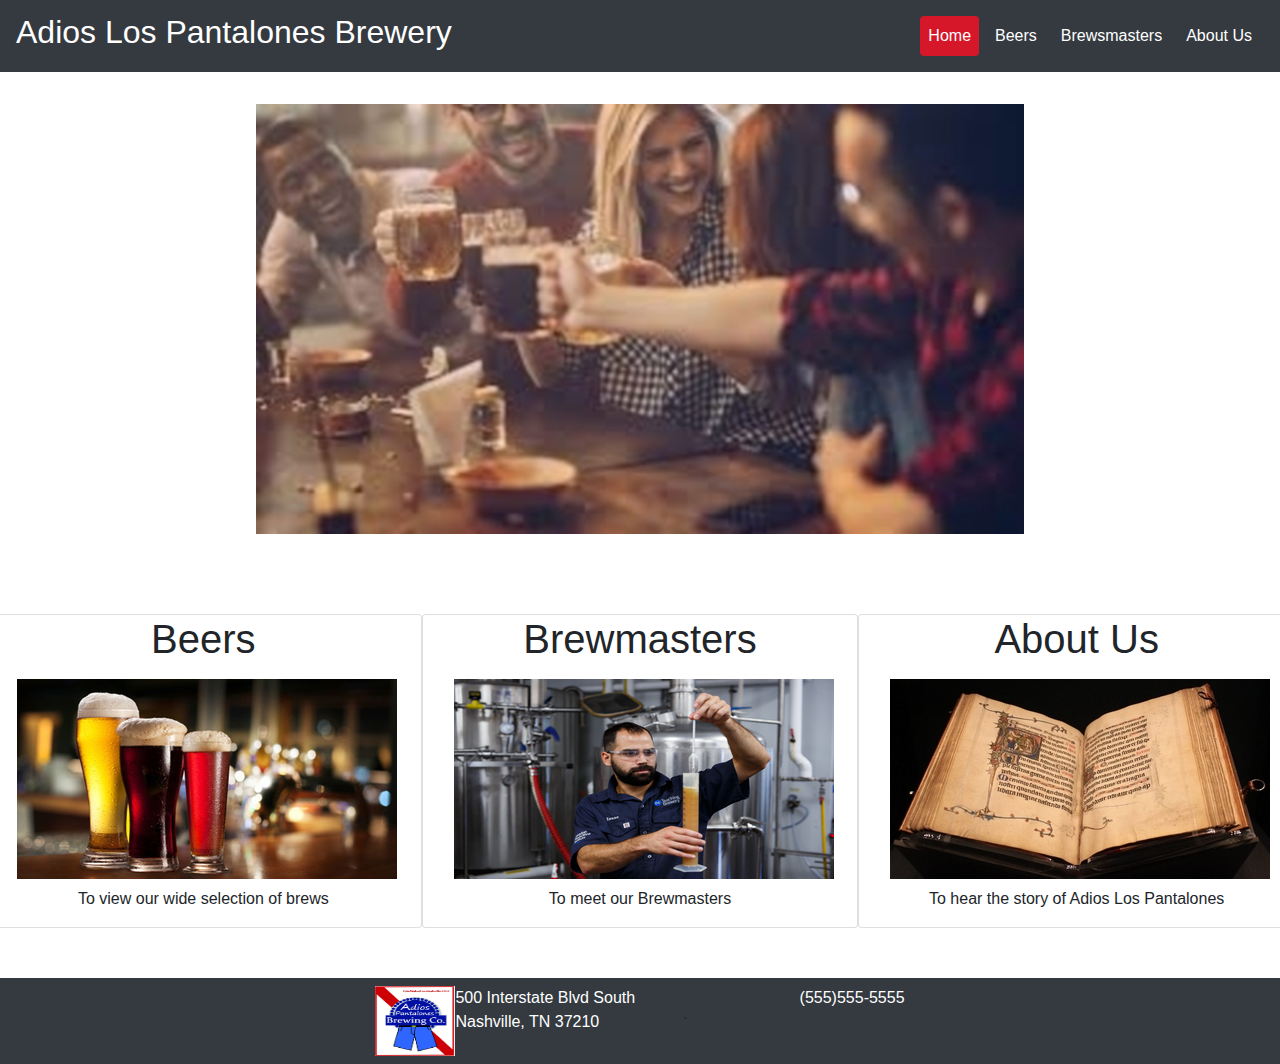
==== index.html @ c85b83e2 "merge conflicts" ====
<!DOCTYPE html>
<html lang="en">

<head>
    <meta charset="UTF-8">
    <meta name="viewport" content="width=device-width, initial-scale=1.0">
    <meta http-equiv="X-UA-Compatible" content="ie=edge">
    <title>Adios Los Pantalones Brewery </title>   
    <link href="https://fonts.googleapis.com/css?family=Anton" rel="stylesheet">
    <link rel="stylesheet" href="https://use.fontawesome.com/releases/v5.7.2/css/all.css" integrity="sha384-fnmOCqbTlWIlj8LyTjo7mOUStjsKC4pOpQbqyi7RrhN7udi9RwhKkMHpvLbHG9Sr" crossorigin="anonymous">
    <link rel="stylesheet" href="https://stackpath.bootstrapcdn.com/bootstrap/4.3.1/css/bootstrap.min.css" integrity="sha384-ggOyR0iXCbMQv3Xipma34MD+dH/1fQ784/j6cY/iJTQUOhcWr7x9JvoRxT2MZw1T" crossorigin="anonymous">
    <link rel="stylesheet" href="./main.css">
</head>
<body>
    <container>
      <nav class="navbar sticky-top navbar-expand-lg navbar-dark bg-dark">
        <a class="navbar-brand" href="./index.html"><h2>Adios Los Pantalones Brewery</h2></a>
        <button class="navbar-toggler" type="button" data-toggle="collapse" data-target="#navbarNav" aria-controls="navbarNav" aria-expanded="false" aria-label="Toggle navigation">
          
          <span class="navbar-toggler-icon"></span>
        </button>
        <div class="collapse navbar-collapse" id="navbarNav">
          <ul class="navbar-nav">
            <li class="nav-item active">
              <a class="nav-link" href="./index.html">Home <span class="sr-only">(current)</span></a>
            </li>
            <li class="nav-item">
                <a class="nav-link" href="./brews.html">Beers</a>
            </li>
            <li class="nav-item">
              <a class="nav-link" href="./brewmasters.html">Brewsmasters</a>
            </li>
            <li class="nav-item">
              <a class="nav-link" href="./about.html">About Us</a>
            </li>
          </ul>
        </div>
      </nav>



        <div id="main">

          

          <div id="appCarousel" class="carousel slide" data-ride="carousel">
            <div class="carousel-inner">
              <div class="carousel-item active">
                <img class="d-block w-100" src="./assets/beergroup1.jpg" alt="First slide">
              </div>
              <div class="carousel-item">
                <img class="d-block w-100" src="./assets/beergroup2.jpg" alt="Second slide">
              </div>
              <div class="carousel-item">
                <img class="d-block w-100" src="./assets/beergroup3.jpg" alt="Third slide">
              </div>
              
            </div>
          </div>
        </div>
    </div> 

    <div id="sitesDiv" class="row justify-content-center"></div>

    <nav class="navbar footerNavbar sticky-bottom navbar-expand-lg navbar-dark bg-dark">
        
        <footer class="page-footer">
        <img src="./assets/apb-resize.jpg" alt="" id="brand-image">

          <!-- TODO: Fill in contact info here: Include things like email, LinkedIn, Twitter and GitHub links. -->
          
          <p class="address">500 Interstate Blvd South<br>Nashville, TN 37210</p>
              
              <div class="email"><a href="mailto:wayne.chipchase@gmail.com"><i class="fas fa-2x fa-envelope"></a></i>.<br></div>
              <div class="twitter"><a href="https://www.linkedin.com/in/wayne-chipchase-a4046616a/"><i class="fab fa-2x fa-twitter"></i></a></div>
              <div class="instagram"><a href="https://instagram.com"><i class="fab fa-2x fa-instagram"></i></a></div>
              <div class="facebook"><a href="https://www.facebook.com/wayne.chipchase"><i class="fab fa-2x fa-facebook"></i></a></div>
          <p class="phone">(555)555-5555</p>    
            </footer>
        </nav>
        

    </container>
    <script src="https://code.jquery.com/jquery-3.3.1.slim.min.js" integrity="sha384-q8i/X+965DzO0rT7abK41JStQIAqVgRVzpbzo5smXKp4YfRvH+8abtTE1Pi6jizo" crossorigin="anonymous"></script>
    <script src="https://cdnjs.cloudflare.com/ajax/libs/popper.js/1.14.7/umd/popper.min.js" integrity="sha384-UO2eT0CpHqdSJQ6hJty5KVphtPhzWj9WO1clHTMGa3JDZwrnQq4sF86dIHNDz0W1" crossorigin="anonymous"></script>
    <script src="https://stackpath.bootstrapcdn.com/bootstrap/4.3.1/js/bootstrap.min.js" integrity="sha384-JjSmVgyd0p3pXB1rRibZUAYoIIy6OrQ6VrjIEaFf/nJGzIxFDsf4x0xIM+B07jRM" crossorigin="anonymous"></script>
    <script src="./main.js"></script>
</body>

</html>
---- main.css ----
body {
    background-image: url("https://img.freepik.com/free-photo/white-canvas-texture-background-close-up_64749-1526.jpg?size=626&ext=jpg");
}

#brand-image {
    height: 70px;
    width: 80px; 
}

.navbar-nav {
    justify-content: flex-end;
}

.navbar-collapse {
    justify-content: flex-end;
}


/*////////////////////////////////*/
/*////////////HOMEPAGE////////////*/
/*////////////////////////////////*/

#sitesDiv {
    /* display: flex; */
    justify-content: center;
    /* margin-left: 10rem; */
}

#title-header, .title-center {
    color: white;
}

#main {
    display: flex;
    justify-content: center;
    text-align: center;
    padding-bottom: 5em;
    background-image: url(https://cdn2.vectorstock.com/i/1000x1000/03/11/red-background-red-metallic-texture-trendy-vector-19510311.jpg);
    margin-top: 2rem;
}

.carousel {
    width: 60%;
    height: 15%;
}

.site {
    text-align: center;
    
}

.footerNavbar {
    display: flex;
    justify-content: center;
    align-content: flex-start;
}

.page-footer {
    display: flex;
    justify-content: center;
    align-content: center;
}

#brand-image {
    display:block;
    margin: auto;
}

.email {
    padding: 1rem;
}

.twitter {
    padding: 1rem;
}

.instagram {
    padding: 1rem;
}

.facebook {
    padding: 1rem;

} 

.address {
    align-self: flex-start;
    padding-right: 2em;
    color: white;
}

.phone {
    align-self: flex-start;
    color: white!important;
}


html {
    margin: 0;
}

/*///////////////////////////////////////////////////////////*/
/*////////////////////////ABOUT CSS//////////////////////////*/
/*///////////////////////////////////////////////////////////*/

.mr-3 {
    width: 64px;
    height: 64px;
}

#nun-img {
    float:left;
}

#donkey-img {
    float:right;
}

.about-img {
    width: 30%;
    margin-right: 10px;
    margin-left: 10px;
    margin-bottom: 5px;
    border: solid black 1px;
    padding: 2px;
}

#form1 {
    padding: 10px;
    border: 1px solid #000;
    margin-bottom: 10px;
    margin-right: 10px;
    margin-left: 10px;
    margin-top: 2em;
    display: flex;
    flex-direction: column;
    align-items: center;
}
   
.media {
    border: 1px solid grey;
    width: 80%;
    margin: auto;
    background-color: white;
}
.form input[type="text"],.form textarea, .form input[type="date"]{
    border:1px solid #000;
    padding:2px;
    width:300px;
}


/*///////////////////////////////////////////////////////////*/
/*////////////////////////BREWS CSS//////////////////////////*/
/*///////////////////////////////////////////////////////////*/

#brewPageWrapper {
    text-align: center;
    font-family: 'Anton', sans-serif;
}

#brewPageTitle {
    margin-bottom: 1em;
    font-size: 6em;
}

#filterFormRevealBtn {
    margin: auto;
    width: 10em;
}

#filterBtn, #unfilteredBtn {
    margin-bottom: 1em;
    margin-top: 1em;
}

#filterForm {
    background-image: url("https://img.freepik.com/free-photo/white-canvas-texture-background-close-up_64749-1526.jpg?size=626&ext=jpg");
    margin-top: 1em;
    border-top: 3px solid black;
    border-bottom: 3px solid black;
    display: none;
    padding-top: 1em;
    filter: brightness(106%);
}

.abvRadioButtons, .typeCheckboxes {
    text-align: start;
}

.abvFilterDiv, .typeFilterDiv {
    margin-top: 1em;
    margin-bottom: 1em;
}

#brewDiv {
    margin-top: 2em;
}

.beerCard {
    border: 3px solid #393939;
    background-image: url(https://cdn2.vectorstock.com/i/1000x1000/03/11/red-background-red-metallic-texture-trendy-vector-19510311.jpg);
    text-align: center;
    margin-top: 1em;
    color: black;
    box-shadow: 3px 3px 5px grey;
}

.beerImage {
    width: 100%;
}


.beerABV {
    text-align: justify;
}

#brewEmptyMessage {
    text-decoration: underline;
    color: #D61729;
    margin-top: 1em;
    margin-bottom: 3em;
    width: 80%;
}

/*////////////////////////////////////////*/
/*/////////////////BREWMASTERS////////////*/
/*////////////////////////////////////////*/

.card-img-top {
    width: 100%;
    height: 35vw;
    object-fit: cover;
}

.card-footer {
    padding: 0;
    margin: 0;
}

.card {
    margin-bottom: 50px;
}


/*///////////////////////////////////////*/
/*/////////// MEDIA QUERIES /////////////*/
/*///////////////////////////////////////*/

/* medium break on bootstrap */
@media (min-width: 576px) {
    /* Homepage */

    /* Brews */
    #filterForm {
        border: 3px solid black;
        width: 50%;
        margin: auto;
        box-shadow: 6px 6px 10px grey;
    }
    #brewPageTitle {
        margin-bottom: .5em;
    }

    /* BrewMasters */

    /* About */
}
/* large break on bootstrap */
@media (min-width: 768px){
    /* Homepage */

    /* Brews */

    /* BrewMasters */

    /* About */
}

.address {
    align-self: flex-start;
    padding-right: 2em;
    color: white;
}

.phone {
    align-self: flex-start;
    color: white!important;
}



/* NAVBAR CUSTOM COLOR */
.navbar {
    background-color: #646464;
  }
  .navbar .navbar-brand {
    color: #ffffff;
  }
  .navbar .navbar-brand:hover,
  .navbar .navbar-brand:focus {
    color: #ffffff;
  }
  .navbar .navbar-text {
    color: #ffffff;
  }
  .navbar .navbar-text a {
    color: #ffffff;
  }
  .navbar .navbar-text a:hover,
  .navbar .navbar-text a:focus {
    color: #ffffff; 
  }
  .navbar .navbar-nav .nav-link {
    color: #ffffff;
    border-radius: .25rem;
    margin: 0 0.25em;
  }
  .navbar .navbar-nav .nav-link:not(.disabled):hover,
  .navbar .navbar-nav .nav-link:not(.disabled):focus {
    color: #ffffff;
  }
  .navbar .navbar-nav .dropdown-menu {
    background-color: #646464;
    border-color: #d61729;
  }
  .navbar .navbar-nav .dropdown-menu .dropdown-item {
    color: #ffffff;
  }
  .navbar .navbar-nav .dropdown-menu .dropdown-item:hover,
  .navbar .navbar-nav .dropdown-menu .dropdown-item:focus,
  .navbar .navbar-nav .dropdown-menu .dropdown-item.active {
    color: #ffffff;
    background-color: #d61729;
  }
  .navbar .navbar-nav .dropdown-menu .dropdown-divider {
    border-top-color: #d61729;
  }
  .navbar .navbar-nav .nav-item.active .nav-link,
  .navbar .navbar-nav .nav-item.active .nav-link:hover,
  .navbar .navbar-nav .nav-item.active .nav-link:focus,
  .navbar .navbar-nav .nav-item.show .nav-link,
  .navbar .navbar-nav .nav-item.show .nav-link:hover,
  .navbar .navbar-nav .nav-item.show .nav-link:focus {
    color: #ffffff;
    background-color: #d61729;
  }
  .navbar .navbar-toggle {
    border-color: #d61729;
  }
  .navbar .navbar-toggle:hover,
  .navbar .navbar-toggle:focus {
    background-color: #d61729;
  }
  .navbar .navbar-toggle .navbar-toggler-icon {
    color: #ffffff;
  }
  .navbar .navbar-collapse,
  .navbar .navbar-form {
    border-color: #ffffff;
  }
  .navbar .navbar-link {
    color: #ffffff;
  }
  .navbar .navbar-link:hover {
    color: #ffffff;
  }
  
  @media (max-width: 575px) {
    .navbar-expand-sm .navbar-nav .show .dropdown-menu .dropdown-item {
      color: #ffffff;
    }
    .navbar-expand-sm .navbar-nav .show .dropdown-menu .dropdown-item:hover,
    .navbar-expand-sm .navbar-nav .show .dropdown-menu .dropdown-item:focus {
      color: #ffffff;
    }
    .navbar-expand-sm .navbar-nav .show .dropdown-menu .dropdown-item.active {
      color: #ffffff;
      background-color: #d61729;
    }
  }
  
  @media (max-width: 767px) {
    .navbar-expand-md .navbar-nav .show .dropdown-menu .dropdown-item {
      color: #ffffff;
    }
    .navbar-expand-md .navbar-nav .show .dropdown-menu .dropdown-item:hover,
    .navbar-expand-md .navbar-nav .show .dropdown-menu .dropdown-item:focus {
      color: #ffffff;
    }
    .navbar-expand-md .navbar-nav .show .dropdown-menu .dropdown-item.active {
      color: #ffffff;
      background-color: #d61729;
    }
  }
  
  @media (max-width: 991px) {
    .navbar-expand-lg .navbar-nav .show .dropdown-menu .dropdown-item {
      color: #ffffff;
    }
    .navbar-expand-lg .navbar-nav .show .dropdown-menu .dropdown-item:hover,
    .navbar-expand-lg .navbar-nav .show .dropdown-menu .dropdown-item:focus {
      color: #ffffff;
    }
    .navbar-expand-lg .navbar-nav .show .dropdown-menu .dropdown-item.active {
      color: #ffffff;
      background-color: #d61729;
    }
  }
  
  @media (max-width: 1199px) {
    .navbar-expand-xl .navbar-nav .show .dropdown-menu .dropdown-item {
      color: #ffffff;
    }
    .navbar-expand-xl .navbar-nav .show .dropdown-menu .dropdown-item:hover,
    .navbar-expand-xl .navbar-nav .show .dropdown-menu .dropdown-item:focus {
      color: #ffffff;
    }
    .navbar-expand-xl .navbar-nav .show .dropdown-menu .dropdown-item.active {
      color: #ffffff;
      background-color: #d61729;
    }
  }
  
  .navbar-expand .navbar-nav .show .dropdown-menu .dropdown-item {
    color: #ffffff;
  }
  .navbar-expand .navbar-nav .show .dropdown-menu .dropdown-item:hover,
  .navbar-expand .navbar-nav .show .dropdown-menu .dropdown-item:focus {
    color: #ffffff;
  }
  .navbar-expand .navbar-nav .show .dropdown-menu .dropdown-item.active {
    color: #ffffff;
    background-color: #d61729;
  }
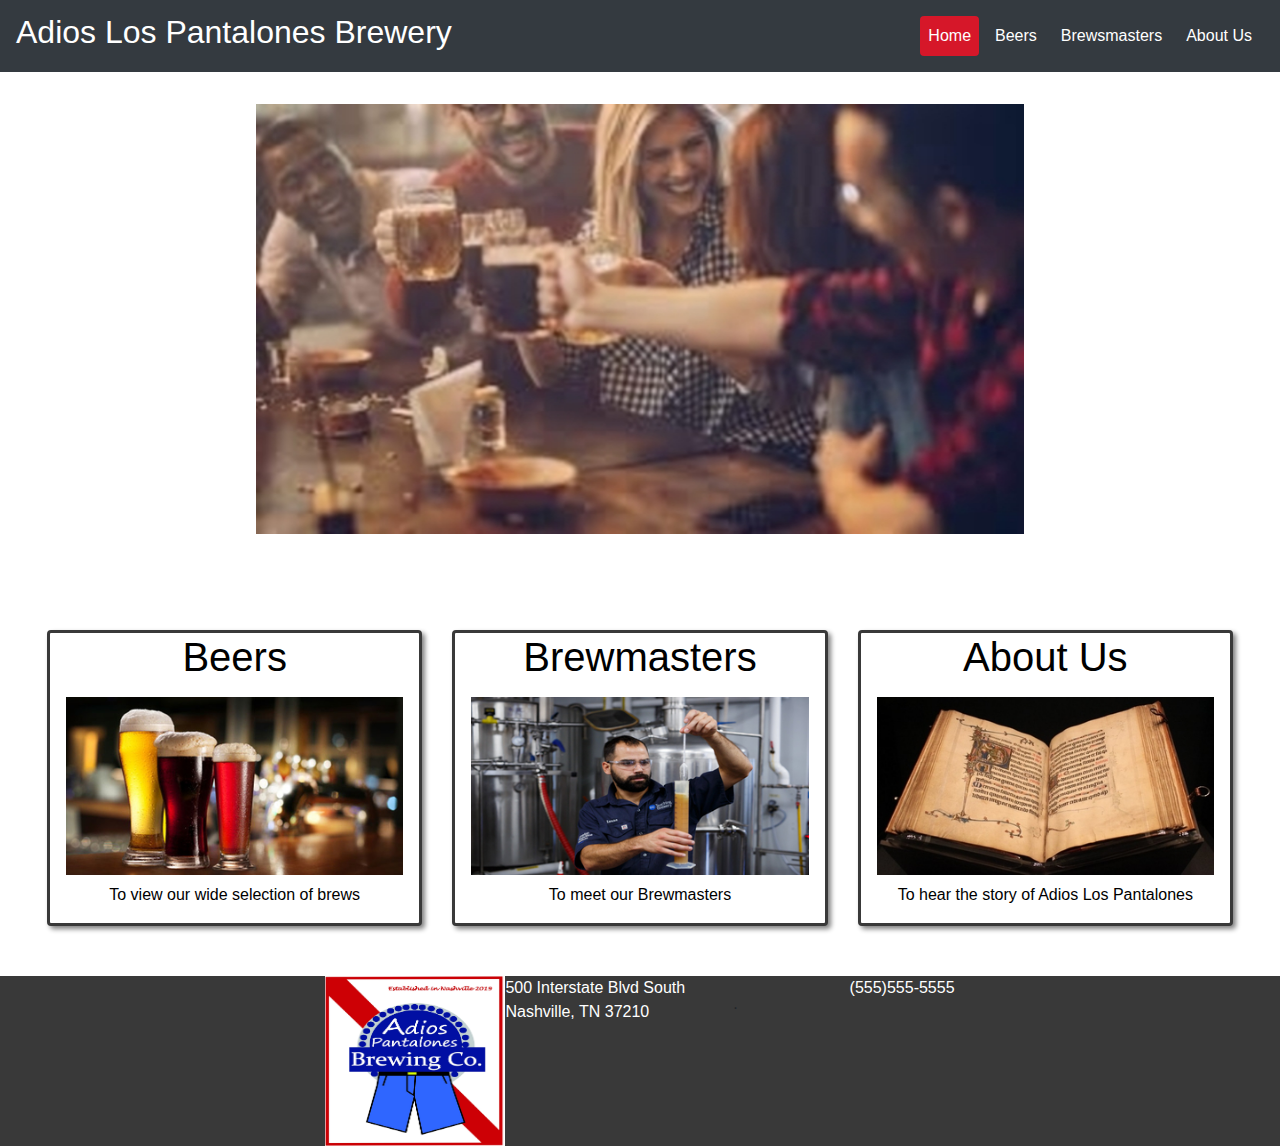
==== commit 2f3c5157: "last commit for realz" ====
--- a/index.html
+++ b/index.html
@@ -62,10 +62,10 @@
 
     <div id="sitesDiv" class="row justify-content-center"></div>
 
-    <nav class="navbar footerNavbar sticky-bottom navbar-expand-lg navbar-dark bg-dark">
+    
         
         <footer class="page-footer">
-        <img src="./assets/apb-resize.jpg" alt="" id="brand-image">
+        <span><img src="./assets/apb-resize.jpg" alt="" id="brand-image"></span>
 
           <!-- TODO: Fill in contact info here: Include things like email, LinkedIn, Twitter and GitHub links. -->
           
@@ -77,7 +77,6 @@
               <div class="facebook"><a href="https://www.facebook.com/wayne.chipchase"><i class="fab fa-2x fa-facebook"></i></a></div>
           <p class="phone">(555)555-5555</p>    
             </footer>
-        </nav>
         
 
     </container>
--- a/main.css
+++ b/main.css
@@ -3,8 +3,8 @@
 }
 
 #brand-image {
-    height: 70px;
-    width: 80px; 
+    height: 170px;
+    width: 180px; 
 }
 
 .navbar-nav {
@@ -19,16 +19,6 @@
 /*////////////////////////////////*/
 /*////////////HOMEPAGE////////////*/
 /*////////////////////////////////*/
-
-#sitesDiv {
-    /* display: flex; */
-    justify-content: center;
-    /* margin-left: 10rem; */
-}
-
-#title-header, .title-center {
-    color: white;
-}
 
 #main {
     display: flex;
@@ -44,8 +34,17 @@
     height: 15%;
 }
 
+#sitesDiv {
+    width: 95%;
+    margin: auto;
+}
 .site {
+    border: 3px solid #393939;
+    background-image: url(http://www.vanboxmeerconstruction.com/wp-content/uploads/2013/06/Seamless-wall-white-paint-plaster-stucco-texture-02-copy.jpg);
     text-align: center;
+    margin-top: 1em;
+    color: black;
+    box-shadow: 3px 3px 5px grey;
     
 }
 
@@ -59,8 +58,15 @@
     display: flex;
     justify-content: center;
     align-content: center;
-}
-
+    background-color: #393939
+}
+
+.pageImage {
+    display: block;
+    margin:auto;
+    width:100%;
+    
+}
 #brand-image {
     display:block;
     margin: auto;
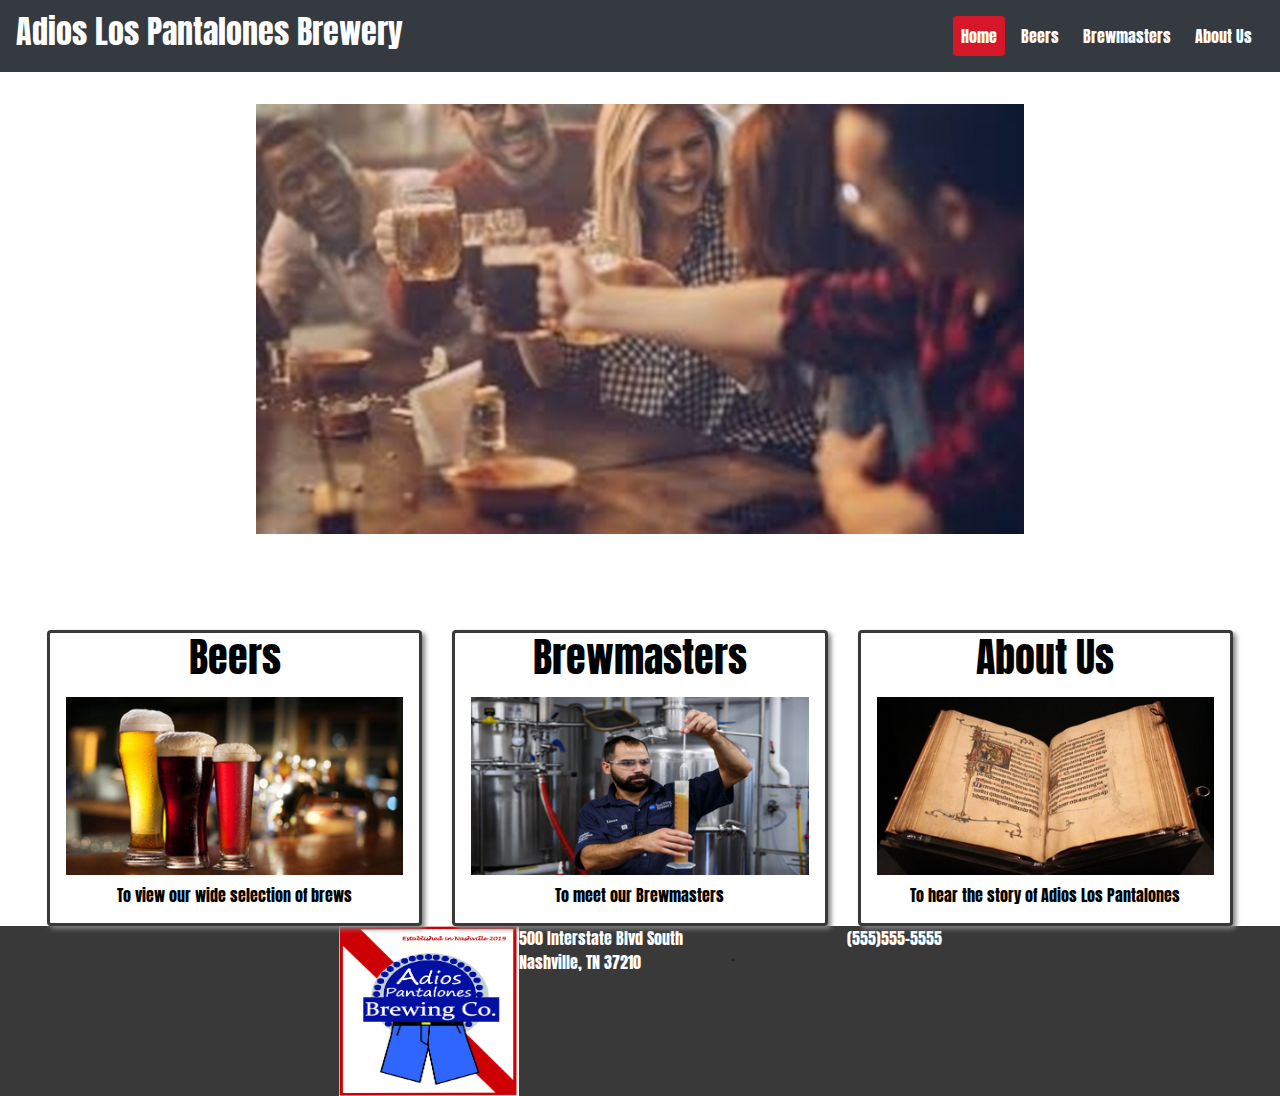
==== commit 5bd8e564: "styled nav and items globally" ====
--- a/index.html
+++ b/index.html
@@ -12,78 +12,71 @@
     <link rel="stylesheet" href="./main.css">
 </head>
 <body>
-    <container>
-      <nav class="navbar sticky-top navbar-expand-lg navbar-dark bg-dark">
-        <a class="navbar-brand" href="./index.html"><h2>Adios Los Pantalones Brewery</h2></a>
-        <button class="navbar-toggler" type="button" data-toggle="collapse" data-target="#navbarNav" aria-controls="navbarNav" aria-expanded="false" aria-label="Toggle navigation">
-          
-          <span class="navbar-toggler-icon"></span>
-        </button>
-        <div class="collapse navbar-collapse" id="navbarNav">
-          <ul class="navbar-nav">
-            <li class="nav-item active">
-              <a class="nav-link" href="./index.html">Home <span class="sr-only">(current)</span></a>
-            </li>
-            <li class="nav-item">
-                <a class="nav-link" href="./brews.html">Beers</a>
-            </li>
-            <li class="nav-item">
-              <a class="nav-link" href="./brewmasters.html">Brewsmasters</a>
-            </li>
-            <li class="nav-item">
-              <a class="nav-link" href="./about.html">About Us</a>
-            </li>
-          </ul>
+<container>
+
+  <nav class="navbar sticky-top navbar-expand-lg navbar-dark bg-dark">
+    <a class="navbar-brand" id="largeNavTitle" href="./index.html"><h2>Adios Los Pantalones Brewery</h2></a>
+    <a class="navbar-brand" id="smallNavTitle" href="./index.html"><h2>APB</h2></a>
+    <button class="navbar-toggler" type="button" data-toggle="collapse" data-target="#navbarNav" aria-controls="navbarNav" aria-expanded="false" aria-label="Toggle navigation">
+      <span class="navbar-toggler-icon"></span>
+    </button>
+    <div class="collapse navbar-collapse" id="navbarNav">
+      <ul class="navbar-nav">
+        <li class="nav-item active">
+          <a class="nav-link" href="./index.html">Home <span class="sr-only">(current)</span></a>
+        </li>
+        <li class="nav-item">
+            <a class="nav-link" href="./brews.html">Beers</a>
+        </li>
+        <li class="nav-item">
+          <a class="nav-link" href="./brewmasters.html">Brewmasters</a>
+        </li>
+        <li class="nav-item">
+          <a class="nav-link" href="./about.html">About Us</a>
+        </li>
+      </ul>
+    </div>
+  </nav>
+
+  <div id="main">
+    <div id="appCarousel" class="carousel slide" data-ride="carousel">
+      <div class="carousel-inner">
+        <div class="carousel-item active">
+          <img class="d-block w-100" src="./assets/beergroup1.jpg" alt="First slide">
         </div>
-      </nav>
+        <div class="carousel-item">
+          <img class="d-block w-100" src="./assets/beergroup2.jpg" alt="Second slide">
+        </div>
+        <div class="carousel-item">
+          <img class="d-block w-100" src="./assets/beergroup3.jpg" alt="Third slide">
+        </div>
+      </div>
+    </div>
+  </div>
+
+  <div id="sitesDiv" class="row justify-content-center"></div>
 
 
+    
+  <footer class="page-footer">
+  <span><img src="./assets/apb-resize.jpg" alt="" id="brand-image"></span>
 
-        <div id="main">
+      <!-- TODO: Fill in contact info here: Include things like email, LinkedIn, Twitter and GitHub links. -->
+      
+    <p class="address">500 Interstate Blvd South<br>Nashville, TN 37210</p>   
+      <div class="email"><a href="mailto:wayne.chipchase@gmail.com"><i class="fas fa-2x fa-envelope"></a></i>.<br></div>
+      <div class="twitter"><a href="https://www.linkedin.com/in/wayne-chipchase-a4046616a/"><i class="fab fa-2x fa-twitter"></i></a></div>
+      <div class="instagram"><a href="https://instagram.com"><i class="fab fa-2x fa-instagram"></i></a></div>
+      <div class="facebook"><a href="https://www.facebook.com/wayne.chipchase"><i class="fab fa-2x fa-facebook"></i></a></div>
+    <p class="phone">(555)555-5555</p>    
+  </footer>
+    
 
-          
-
-          <div id="appCarousel" class="carousel slide" data-ride="carousel">
-            <div class="carousel-inner">
-              <div class="carousel-item active">
-                <img class="d-block w-100" src="./assets/beergroup1.jpg" alt="First slide">
-              </div>
-              <div class="carousel-item">
-                <img class="d-block w-100" src="./assets/beergroup2.jpg" alt="Second slide">
-              </div>
-              <div class="carousel-item">
-                <img class="d-block w-100" src="./assets/beergroup3.jpg" alt="Third slide">
-              </div>
-              
-            </div>
-          </div>
-        </div>
-    </div> 
-
-    <div id="sitesDiv" class="row justify-content-center"></div>
-
-    
-        
-        <footer class="page-footer">
-        <span><img src="./assets/apb-resize.jpg" alt="" id="brand-image"></span>
-
-          <!-- TODO: Fill in contact info here: Include things like email, LinkedIn, Twitter and GitHub links. -->
-          
-          <p class="address">500 Interstate Blvd South<br>Nashville, TN 37210</p>
-              
-              <div class="email"><a href="mailto:wayne.chipchase@gmail.com"><i class="fas fa-2x fa-envelope"></a></i>.<br></div>
-              <div class="twitter"><a href="https://www.linkedin.com/in/wayne-chipchase-a4046616a/"><i class="fab fa-2x fa-twitter"></i></a></div>
-              <div class="instagram"><a href="https://instagram.com"><i class="fab fa-2x fa-instagram"></i></a></div>
-              <div class="facebook"><a href="https://www.facebook.com/wayne.chipchase"><i class="fab fa-2x fa-facebook"></i></a></div>
-          <p class="phone">(555)555-5555</p>    
-            </footer>
-        
-
-    </container>
-    <script src="https://code.jquery.com/jquery-3.3.1.slim.min.js" integrity="sha384-q8i/X+965DzO0rT7abK41JStQIAqVgRVzpbzo5smXKp4YfRvH+8abtTE1Pi6jizo" crossorigin="anonymous"></script>
-    <script src="https://cdnjs.cloudflare.com/ajax/libs/popper.js/1.14.7/umd/popper.min.js" integrity="sha384-UO2eT0CpHqdSJQ6hJty5KVphtPhzWj9WO1clHTMGa3JDZwrnQq4sF86dIHNDz0W1" crossorigin="anonymous"></script>
-    <script src="https://stackpath.bootstrapcdn.com/bootstrap/4.3.1/js/bootstrap.min.js" integrity="sha384-JjSmVgyd0p3pXB1rRibZUAYoIIy6OrQ6VrjIEaFf/nJGzIxFDsf4x0xIM+B07jRM" crossorigin="anonymous"></script>
-    <script src="./main.js"></script>
+</container>
+<script src="https://code.jquery.com/jquery-3.3.1.slim.min.js" integrity="sha384-q8i/X+965DzO0rT7abK41JStQIAqVgRVzpbzo5smXKp4YfRvH+8abtTE1Pi6jizo" crossorigin="anonymous"></script>
+<script src="https://cdnjs.cloudflare.com/ajax/libs/popper.js/1.14.7/umd/popper.min.js" integrity="sha384-UO2eT0CpHqdSJQ6hJty5KVphtPhzWj9WO1clHTMGa3JDZwrnQq4sF86dIHNDz0W1" crossorigin="anonymous"></script>
+<script src="https://stackpath.bootstrapcdn.com/bootstrap/4.3.1/js/bootstrap.min.js" integrity="sha384-JjSmVgyd0p3pXB1rRibZUAYoIIy6OrQ6VrjIEaFf/nJGzIxFDsf4x0xIM+B07jRM" crossorigin="anonymous"></script>
+<script src="./main.js"></script>
 </body>
 
 </html>--- a/main.css
+++ b/main.css
@@ -1,18 +1,35 @@
 body {
-    background-image: url("https://img.freepik.com/free-photo/white-canvas-texture-background-close-up_64749-1526.jpg?size=626&ext=jpg");
-}
-
+  background-image: url(https://img.freepik.com/free-photo/white-canvas-texture-background-close-up_64749-1526.jpg?size=626&ext=jpg);
+  font-family: 'Anton', sans-serif;
+}
+
+#pageTitle {
+  margin-bottom: 1em;
+  font-size: 6em;
+}
+
+.centerText {
+  text-align: center;
+}
 #brand-image {
-    height: 170px;
-    width: 180px; 
+  height: 170px;
+  width: 180px; 
 }
 
 .navbar-nav {
-    justify-content: flex-end;
+  justify-content: flex-end;
 }
 
 .navbar-collapse {
-    justify-content: flex-end;
+  justify-content: flex-end;
+}
+
+#largeNavTitle {
+  display:none;
+}
+
+#smallNavTitle {
+  display:block;
 }
 
 
@@ -20,89 +37,96 @@
 /*////////////HOMEPAGE////////////*/
 /*////////////////////////////////*/
 
+#sitesDiv {
+  display: flex;
+  justify-content: center;
+  margin-left: 10rem;
+}
+
 #main {
-    display: flex;
-    justify-content: center;
-    text-align: center;
-    padding-bottom: 5em;
-    background-image: url(https://cdn2.vectorstock.com/i/1000x1000/03/11/red-background-red-metallic-texture-trendy-vector-19510311.jpg);
-    margin-top: 2rem;
+  display: flex;
+  justify-content: center;
+  text-align: center;
+  padding-bottom: 5em;
+  background-image: url(https://img.freepik.com/free-photo/white-canvas-texture-background-close-up_64749-1526.jpg?size=626&ext=jpg);
+  margin-top: 2rem;
 }
 
 .carousel {
-    width: 60%;
-    height: 15%;
+  width: 60%;
+  height: 15%;
 }
 
 #sitesDiv {
-    width: 95%;
-    margin: auto;
+  width: 95%;
+  margin: auto;
 }
 .site {
-    border: 3px solid #393939;
-    background-image: url(http://www.vanboxmeerconstruction.com/wp-content/uploads/2013/06/Seamless-wall-white-paint-plaster-stucco-texture-02-copy.jpg);
-    text-align: center;
-    margin-top: 1em;
-    color: black;
-    box-shadow: 3px 3px 5px grey;
-    
+  border: 3px solid #393939;
+  background-image: url(http://www.vanboxmeerconstruction.com/wp-content/uploads/2013/06/Seamless-wall-white-paint-plaster-stucco-texture-02-copy.jpg);
+  text-align: center;
+  margin-top: 1em;
+  color: black;
+  box-shadow: 3px 3px 5px grey;
+  
 }
 
 .footerNavbar {
-    display: flex;
-    justify-content: center;
-    align-content: flex-start;
+  display: flex;
+  justify-content: center;
+  align-content: flex-start;
 }
 
 .page-footer {
-    display: flex;
-    justify-content: center;
-    align-content: center;
-    background-color: #393939
+  display: flex;
+  justify-content: center;
+  align-content: center;
+  background-color: #393939
 }
 
 .pageImage {
-    display: block;
-    margin:auto;
-    width:100%;
-    
-}
+  display: block;
+  margin:auto;
+  width:100%;
+  
+}
+
 #brand-image {
-    display:block;
-    margin: auto;
+  display:block;
+  margin: auto;
 }
 
 .email {
-    padding: 1rem;
+  padding: 1rem;
 }
 
 .twitter {
-    padding: 1rem;
+  padding: 1rem;
 }
 
 .instagram {
-    padding: 1rem;
+  padding: 1rem;
 }
 
 .facebook {
-    padding: 1rem;
+  padding: 1rem;
 
 } 
 
 .address {
-    align-self: flex-start;
-    padding-right: 2em;
-    color: white;
+  align-self: flex-start;
+  padding-right: 2em;
+  color: white;
 }
 
 .phone {
-    align-self: flex-start;
-    color: white!important;
+  align-self: flex-start;
+  color: white!important;
 }
 
 
 html {
-    margin: 0;
+  margin: 0;
 }
 
 /*///////////////////////////////////////////////////////////*/
@@ -110,190 +134,239 @@
 /*///////////////////////////////////////////////////////////*/
 
 .mr-3 {
-    width: 64px;
-    height: 64px;
+  width: 64px;
+  height: 64px;
+  margin-left: 1em;
+  border: 1px solid black;
+}
+
+.commentText {
+  padding-left: 2em;
+}
+
+.aboutContent {
+  line-height: 2em;
+}
+
+#aboutPageContent {
+  padding: 1em;
+  text-align: justify;
 }
 
 #nun-img {
-    float:left;
+  float:left;
 }
 
 #donkey-img {
-    float:right;
+  float:right;
 }
 
 .about-img {
-    width: 30%;
+  width: 100%;
+  margin: auto;
+  margin-bottom: 1em;
+  border: solid black 1px;
+  padding: 2px;
+}
+
+#form1 {
+  padding: 10px;
+  border: 1px solid #000;
+  margin-bottom: 10px;
+  margin-right: 10px;
+  margin-left: 10px;
+  margin-top: 2em;
+  display: flex;
+  flex-direction: column;
+  align-items: center;
+}
+   
+.media {
+  border: 1px solid grey;
+  min-height: 7em;
+  width: 100%;
+  margin: auto;
+  margin-top: 1em;
+  background-image: url(http://www.vanboxmeerconstruction.com/wp-content/uploads/2013/06/Seamless-wall-white-paint-plaster-stucco-texture-02-copy.jpg);
+}
+
+.form input[type="text"],.form textarea {
+  border:1px solid #000;
+  padding:2px;
+  width:300px;
+  background-image: url(http://www.vanboxmeerconstruction.com/wp-content/uploads/2013/06/Seamless-wall-white-paint-plaster-stucco-texture-02-copy.jpg);
+}
+
+
+/*///////////////////////////////////////////////////////////*/
+/*////////////////////////BREWS CSS//////////////////////////*/
+/*///////////////////////////////////////////////////////////*/
+
+#brewPageWrapper {
+  text-align: center;
+}
+
+#brewPageTitle {
+  margin-bottom: 1em;
+  font-size: 6em;
+}
+
+#filterFormRevealBtn {
+  margin: auto;
+  width: 10em;
+}
+
+#filterBtn, #unfilteredBtn {
+  margin-bottom: 1em;
+  margin-top: 1em;
+}
+
+#filterForm {
+  background-image: url("https://img.freepik.com/free-photo/white-canvas-texture-background-close-up_64749-1526.jpg?size=626&ext=jpg");
+  margin-top: 1em;
+  border-top: 3px solid black;
+  border-bottom: 3px solid black;
+  display: none;
+  padding-top: 1em;
+  filter: brightness(106%);
+}
+
+.abvRadioButtons, .typeCheckboxes {
+  text-align: start;
+}
+
+.abvFilterDiv, .typeFilterDiv {
+  margin-top: 1em;
+  margin-bottom: 1em;
+}
+
+#brewDiv {
+  margin-top: 2em;
+}
+
+.beerCard {
+  border: 3px solid #393939;
+  background-image: url(https://cdn2.vectorstock.com/i/1000x1000/03/11/red-background-red-metallic-texture-trendy-vector-19510311.jpg);
+  text-align: center;
+  margin-top: 1em;
+  color: black;
+  box-shadow: 3px 3px 5px grey;
+}
+
+.beerImage {
+  width: 100%;
+}
+
+
+.beerABV {
+  text-align: justify;
+}
+
+#brewEmptyMessage {
+  text-decoration: underline;
+  color: #D61729;
+  margin-top: 1em;
+  margin-bottom: 3em;
+  width: 80%;
+}
+
+/*////////////////////////////////////////*/
+/*/////////////////BREWMASTERS////////////*/
+/*////////////////////////////////////////*/
+.brewMasterLarge {
+  display: none;
+}
+
+.brewMasterSmall {
+  display: block;
+}
+
+#brewmasterTagline {
+  font-size: 2em;
+}
+.card-img-top {
+  width: 100%;
+  /* height: 35vw; */
+  object-fit: cover;
+}
+
+.card-footer {
+  padding: 0;
+  margin: 0;
+}
+
+.buzzers {
+  margin-bottom: 50px;
+  border: 3px solid #393939;
+  background-image: url(http://www.vanboxmeerconstruction.com/wp-content/uploads/2013/06/Seamless-wall-white-paint-plaster-stucco-texture-02-copy.jpg);
+  color: black;
+  box-shadow: 3px 3px 5px grey;
+}
+
+
+/*///////////////////////////////////////*/
+/*/////////// MEDIA QUERIES /////////////*/
+/*///////////////////////////////////////*/
+
+/* medium break on bootstrap */
+@media (min-width: 576px) {
+  /* GLOBAL */
+  #largeNavTitle {
+    display: block;
+  }
+  
+  #smallNavTitle {
+    display: none;
+  }
+  /* Homepage */
+
+  /* Brews */
+  #filterForm {
+    border: 3px solid black;
+    width: 50%;
+    margin: auto;
+    box-shadow: 6px 6px 10px grey;
+  }
+  #brewPageTitle {
+    margin-bottom: .5em;
+  }
+
+  /* BrewMasters */
+  .brewMasterLarge {
+    display: block;
+  }
+  
+  .brewMasterSmall {
+    display: none;
+  }
+  
+  /* About */
+  .media {
+    width: 50%;
+  }
+
+  .about-img {
+    width: 50%;
     margin-right: 10px;
     margin-left: 10px;
     margin-bottom: 5px;
     border: solid black 1px;
     padding: 2px;
-}
-
-#form1 {
-    padding: 10px;
-    border: 1px solid #000;
-    margin-bottom: 10px;
-    margin-right: 10px;
-    margin-left: 10px;
-    margin-top: 2em;
-    display: flex;
-    flex-direction: column;
-    align-items: center;
-}
-   
-.media {
-    border: 1px solid grey;
-    width: 80%;
-    margin: auto;
-    background-color: white;
-}
-.form input[type="text"],.form textarea, .form input[type="date"]{
-    border:1px solid #000;
-    padding:2px;
-    width:300px;
-}
-
-
-/*///////////////////////////////////////////////////////////*/
-/*////////////////////////BREWS CSS//////////////////////////*/
-/*///////////////////////////////////////////////////////////*/
-
-#brewPageWrapper {
-    text-align: center;
-    font-family: 'Anton', sans-serif;
-}
-
-#brewPageTitle {
-    margin-bottom: 1em;
-    font-size: 6em;
-}
-
-#filterFormRevealBtn {
-    margin: auto;
-    width: 10em;
-}
-
-#filterBtn, #unfilteredBtn {
-    margin-bottom: 1em;
-    margin-top: 1em;
-}
-
-#filterForm {
-    background-image: url("https://img.freepik.com/free-photo/white-canvas-texture-background-close-up_64749-1526.jpg?size=626&ext=jpg");
-    margin-top: 1em;
-    border-top: 3px solid black;
-    border-bottom: 3px solid black;
-    display: none;
-    padding-top: 1em;
-    filter: brightness(106%);
-}
-
-.abvRadioButtons, .typeCheckboxes {
-    text-align: start;
-}
-
-.abvFilterDiv, .typeFilterDiv {
-    margin-top: 1em;
-    margin-bottom: 1em;
-}
-
-#brewDiv {
-    margin-top: 2em;
-}
-
-.beerCard {
-    border: 3px solid #393939;
-    background-image: url(https://cdn2.vectorstock.com/i/1000x1000/03/11/red-background-red-metallic-texture-trendy-vector-19510311.jpg);
-    text-align: center;
-    margin-top: 1em;
-    color: black;
-    box-shadow: 3px 3px 5px grey;
-}
-
-.beerImage {
-    width: 100%;
-}
-
-
-.beerABV {
-    text-align: justify;
-}
-
-#brewEmptyMessage {
-    text-decoration: underline;
-    color: #D61729;
-    margin-top: 1em;
-    margin-bottom: 3em;
-    width: 80%;
-}
-
-/*////////////////////////////////////////*/
-/*/////////////////BREWMASTERS////////////*/
-/*////////////////////////////////////////*/
-
-.card-img-top {
-    width: 100%;
-    height: 35vw;
-    object-fit: cover;
-}
-
-.card-footer {
-    padding: 0;
-    margin: 0;
-}
-
-.card {
-    margin-bottom: 50px;
-}
-
-
-/*///////////////////////////////////////*/
-/*/////////// MEDIA QUERIES /////////////*/
-/*///////////////////////////////////////*/
-
-/* medium break on bootstrap */
-@media (min-width: 576px) {
-    /* Homepage */
-
-    /* Brews */
-    #filterForm {
-        border: 3px solid black;
-        width: 50%;
-        margin: auto;
-        box-shadow: 6px 6px 10px grey;
-    }
-    #brewPageTitle {
-        margin-bottom: .5em;
-    }
-
-    /* BrewMasters */
-
-    /* About */
+  }
 }
 /* large break on bootstrap */
 @media (min-width: 768px){
-    /* Homepage */
-
-    /* Brews */
-
-    /* BrewMasters */
-
-    /* About */
-}
-
-.address {
-    align-self: flex-start;
-    padding-right: 2em;
-    color: white;
-}
-
-.phone {
-    align-self: flex-start;
-    color: white!important;
-}
-
+  /* Homepage */
+
+  /* Brews */
+
+  /* BrewMasters */
+
+  /* About */
+  .about-img {
+    width: 30%;
+  }
+}
 
 
 /* NAVBAR CUSTOM COLOR */
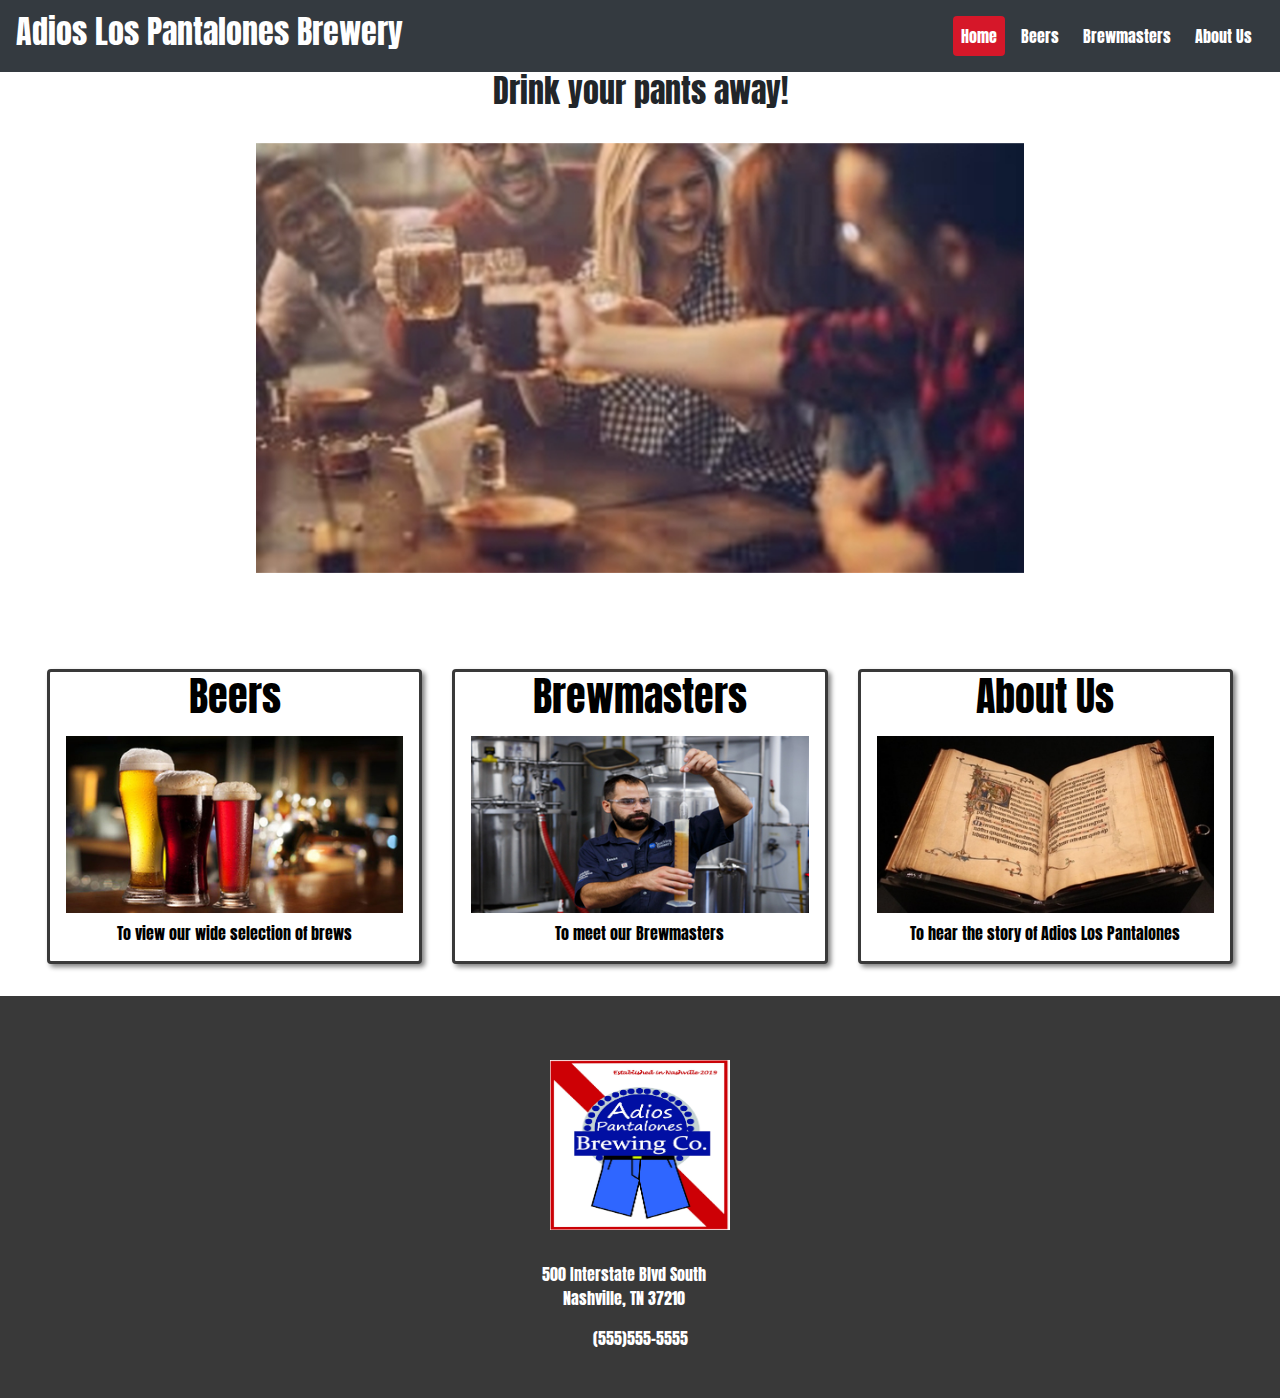
==== commit 5a45992d: "finished footer. Added it to other pages" ====
--- a/index.html
+++ b/index.html
@@ -37,8 +37,9 @@
       </ul>
     </div>
   </nav>
-
+  <h2 class="homePageTitle">Drink your pants away!</h2>
   <div id="main">
+    
     <div id="appCarousel" class="carousel slide" data-ride="carousel">
       <div class="carousel-inner">
         <div class="carousel-item active">
@@ -63,12 +64,13 @@
 
       <!-- TODO: Fill in contact info here: Include things like email, LinkedIn, Twitter and GitHub links. -->
       
-    <p class="address">500 Interstate Blvd South<br>Nashville, TN 37210</p>   
-      <div class="email"><a href="mailto:wayne.chipchase@gmail.com"><i class="fas fa-2x fa-envelope"></a></i>.<br></div>
-      <div class="twitter"><a href="https://www.linkedin.com/in/wayne-chipchase-a4046616a/"><i class="fab fa-2x fa-twitter"></i></a></div>
+    <div class="contact-info"><p class="address">500 Interstate Blvd South<br>Nashville, TN 37210</p><p class="phone">(555)555-5555</p></div>
+    <div class="social-media"> 
+      <div class="email"><a href="mailto:nowhere@mozilla.org"><i class="fas fa-2x fa-envelope"></a></i></div>
+      <div class="twitter"><a href="https://www.twitter.com/"><i class="fab fa-2x fa-twitter"></i></a></div>
       <div class="instagram"><a href="https://instagram.com"><i class="fab fa-2x fa-instagram"></i></a></div>
-      <div class="facebook"><a href="https://www.facebook.com/wayne.chipchase"><i class="fab fa-2x fa-facebook"></i></a></div>
-    <p class="phone">(555)555-5555</p>    
+      <div class="facebook"><a href="https://www.facebook.com/"><i class="fab fa-2x fa-facebook"></i></a></div>
+    </div>  
   </footer>
     
 
--- a/main.css
+++ b/main.css
@@ -1,515 +1,537 @@
 body {
-  background-image: url(https://img.freepik.com/free-photo/white-canvas-texture-background-close-up_64749-1526.jpg?size=626&ext=jpg);
-  font-family: 'Anton', sans-serif;
+    background-image: url(https://img.freepik.com/free-photo/white-canvas-texture-background-close-up_64749-1526.jpg?size=626&ext=jpg);
+    font-family: 'Anton', sans-serif;
+  }
+  
+  #pageTitle {
+    margin-bottom: 1em;
+    font-size: 6em;
+  }
+  
+  .centerText {
+    text-align: center;
+  }
+  #brand-image {
+    height: 170px;
+    width: 180px; 
+  }
+  
+  .navbar-nav {
+    justify-content: flex-end;
+  }
+  
+  .navbar-collapse {
+    justify-content: flex-end;
+  }
+  
+  #largeNavTitle {
+    display:none;
+  }
+  
+  #smallNavTitle {
+    display:block;
+  }
+  
+  
+  /*////////////////////////////////*/
+  /*////////////HOMEPAGE////////////*/
+  /*////////////////////////////////*/
+  
+  .homePageTitle {
+      text-align:center;
+  
+  }
+  
+  #main {
+    display: flex;
+    justify-content: center;
+    text-align: center;
+    padding-bottom: 5em;
+    background-image: url(https://img.freepik.com/free-photo/white-canvas-texture-background-close-up_64749-1526.jpg?size=626&ext=jpg);
+    margin-top: 2rem;
+  }
+  
+  .carousel {
+    width: 60%;
+    height: 15%;
+  }
+  
+  #sitesDiv {
+    width: 95%;
+    margin: auto;
+  }
+  .site {
+    border: 3px solid #393939;
+    background-image: url(http://www.vanboxmeerconstruction.com/wp-content/uploads/2013/06/Seamless-wall-white-paint-plaster-stucco-texture-02-copy.jpg);
+    text-align: center;
+    margin-top: 1em;
+    color: black;
+    box-shadow: 3px 3px 5px grey;
+    
+  }
+  
+  .social-media {
+      /* flex-flow: wrap row; */
+      display: flex;
+      text-align: center;
+      justify-content: center;
+  }
+  
+  .row-med {
+      flex-direction: row;
+      display: flex;
+  }
+  
+#brand-image {
+    margin-top: 2rem;
 }
 
-#pageTitle {
-  margin-bottom: 1em;
-  font-size: 6em;
+.contact-info {
+    text-align: center;
+    margin-top: 2rem;
 }
 
-.centerText {
-  text-align: center;
-}
-#brand-image {
-  height: 170px;
-  width: 180px; 
-}
-
-.navbar-nav {
-  justify-content: flex-end;
-}
-
-.navbar-collapse {
-  justify-content: flex-end;
-}
-
-#largeNavTitle {
-  display:none;
-}
-
-#smallNavTitle {
-  display:block;
-}
-
-
-/*////////////////////////////////*/
-/*////////////HOMEPAGE////////////*/
-/*////////////////////////////////*/
-
-#sitesDiv {
-  display: flex;
-  justify-content: center;
-  margin-left: 10rem;
-}
-
-#main {
-  display: flex;
-  justify-content: center;
-  text-align: center;
-  padding-bottom: 5em;
-  background-image: url(https://img.freepik.com/free-photo/white-canvas-texture-background-close-up_64749-1526.jpg?size=626&ext=jpg);
-  margin-top: 2rem;
-}
-
-.carousel {
-  width: 60%;
-  height: 15%;
-}
-
-#sitesDiv {
-  width: 95%;
-  margin: auto;
-}
-.site {
-  border: 3px solid #393939;
-  background-image: url(http://www.vanboxmeerconstruction.com/wp-content/uploads/2013/06/Seamless-wall-white-paint-plaster-stucco-texture-02-copy.jpg);
-  text-align: center;
-  margin-top: 1em;
-  color: black;
-  box-shadow: 3px 3px 5px grey;
-  
-}
-
-.footerNavbar {
-  display: flex;
-  justify-content: center;
-  align-content: flex-start;
-}
-
-.page-footer {
-  display: flex;
-  justify-content: center;
-  align-content: center;
-  background-color: #393939
-}
-
-.pageImage {
-  display: block;
-  margin:auto;
-  width:100%;
-  
-}
-
-#brand-image {
-  display:block;
-  margin: auto;
-}
-
-.email {
-  padding: 1rem;
-}
-
-.twitter {
-  padding: 1rem;
-}
-
-.instagram {
-  padding: 1rem;
-}
-
-.facebook {
-  padding: 1rem;
-
-} 
-
-.address {
-  align-self: flex-start;
-  padding-right: 2em;
-  color: white;
-}
-
-.phone {
-  align-self: flex-start;
-  color: white!important;
-}
-
-
-html {
-  margin: 0;
-}
-
-/*///////////////////////////////////////////////////////////*/
-/*////////////////////////ABOUT CSS//////////////////////////*/
-/*///////////////////////////////////////////////////////////*/
-
-.mr-3 {
-  width: 64px;
-  height: 64px;
-  margin-left: 1em;
-  border: 1px solid black;
-}
-
-.commentText {
-  padding-left: 2em;
-}
-
-.aboutContent {
-  line-height: 2em;
-}
-
-#aboutPageContent {
-  padding: 1em;
-  text-align: justify;
-}
-
-#nun-img {
-  float:left;
-}
-
-#donkey-img {
-  float:right;
-}
-
-.about-img {
-  width: 100%;
-  margin: auto;
-  margin-bottom: 1em;
-  border: solid black 1px;
-  padding: 2px;
-}
-
-#form1 {
-  padding: 10px;
-  border: 1px solid #000;
-  margin-bottom: 10px;
-  margin-right: 10px;
-  margin-left: 10px;
-  margin-top: 2em;
-  display: flex;
-  flex-direction: column;
-  align-items: center;
-}
-   
-.media {
-  border: 1px solid grey;
-  min-height: 7em;
-  width: 100%;
-  margin: auto;
-  margin-top: 1em;
-  background-image: url(http://www.vanboxmeerconstruction.com/wp-content/uploads/2013/06/Seamless-wall-white-paint-plaster-stucco-texture-02-copy.jpg);
-}
-
-.form input[type="text"],.form textarea {
-  border:1px solid #000;
-  padding:2px;
-  width:300px;
-  background-image: url(http://www.vanboxmeerconstruction.com/wp-content/uploads/2013/06/Seamless-wall-white-paint-plaster-stucco-texture-02-copy.jpg);
-}
-
-
-/*///////////////////////////////////////////////////////////*/
-/*////////////////////////BREWS CSS//////////////////////////*/
-/*///////////////////////////////////////////////////////////*/
-
-#brewPageWrapper {
-  text-align: center;
-}
-
-#brewPageTitle {
-  margin-bottom: 1em;
-  font-size: 6em;
-}
-
-#filterFormRevealBtn {
-  margin: auto;
-  width: 10em;
-}
-
-#filterBtn, #unfilteredBtn {
-  margin-bottom: 1em;
-  margin-top: 1em;
-}
-
-#filterForm {
-  background-image: url("https://img.freepik.com/free-photo/white-canvas-texture-background-close-up_64749-1526.jpg?size=626&ext=jpg");
-  margin-top: 1em;
-  border-top: 3px solid black;
-  border-bottom: 3px solid black;
-  display: none;
-  padding-top: 1em;
-  filter: brightness(106%);
-}
-
-.abvRadioButtons, .typeCheckboxes {
-  text-align: start;
-}
-
-.abvFilterDiv, .typeFilterDiv {
-  margin-top: 1em;
-  margin-bottom: 1em;
-}
-
-#brewDiv {
-  margin-top: 2em;
-}
-
-.beerCard {
-  border: 3px solid #393939;
-  background-image: url(https://cdn2.vectorstock.com/i/1000x1000/03/11/red-background-red-metallic-texture-trendy-vector-19510311.jpg);
-  text-align: center;
-  margin-top: 1em;
-  color: black;
-  box-shadow: 3px 3px 5px grey;
-}
-
-.beerImage {
-  width: 100%;
-}
-
-
-.beerABV {
-  text-align: justify;
-}
-
-#brewEmptyMessage {
-  text-decoration: underline;
-  color: #D61729;
-  margin-top: 1em;
-  margin-bottom: 3em;
-  width: 80%;
-}
-
-/*////////////////////////////////////////*/
-/*/////////////////BREWMASTERS////////////*/
-/*////////////////////////////////////////*/
-.brewMasterLarge {
-  display: none;
-}
-
-.brewMasterSmall {
-  display: block;
-}
-
-#brewmasterTagline {
-  font-size: 2em;
-}
-.card-img-top {
-  width: 100%;
-  /* height: 35vw; */
-  object-fit: cover;
-}
-
-.card-footer {
-  padding: 0;
-  margin: 0;
-}
-
-.buzzers {
-  margin-bottom: 50px;
-  border: 3px solid #393939;
-  background-image: url(http://www.vanboxmeerconstruction.com/wp-content/uploads/2013/06/Seamless-wall-white-paint-plaster-stucco-texture-02-copy.jpg);
-  color: black;
-  box-shadow: 3px 3px 5px grey;
-}
-
-
-/*///////////////////////////////////////*/
-/*/////////// MEDIA QUERIES /////////////*/
-/*///////////////////////////////////////*/
-
-/* medium break on bootstrap */
-@media (min-width: 576px) {
-  /* GLOBAL */
-  #largeNavTitle {
+  .page-footer {
+      /* justify-content: flex-start; */
+      align-content: center;
+      background-color: #393939;
+      padding-top: 2rem;
+      margin-top: 2rem;
+  }
+  
+  .pageImage {
     display: block;
-  }
-  
-  #smallNavTitle {
-    display: none;
-  }
-  /* Homepage */
-
-  /* Brews */
-  #filterForm {
-    border: 3px solid black;
-    width: 50%;
+    margin:auto;
+    width:100%;
+    
+  }
+  
+  #brand-image {
+      display:block;
+      margin: auto;
+      margin-top: 2rem;
+  }
+  
+  .email {
+    padding: 1rem;
+  }
+  
+  .twitter {
+    padding: 1rem;
+  }
+  
+  .instagram {
+    padding: 1rem;
+  }
+  
+  .facebook {
+    padding: 1rem;
+  
+  } 
+  
+  .address {
+    align-self: flex-start;
+    padding-right: 2em;
+    color: white;
+  }
+  
+  .phone {
+    align-self: flex-end;
+    color: white!important;
+  }
+  
+  .apb-icon {
+      display: block;
+      margin: auto;
+      padding: 2rem;
+  }
+  
+  html {
+    margin: 0;
+  }
+  
+  /*///////////////////////////////////////////////////////////*/
+  /*////////////////////////ABOUT CSS//////////////////////////*/
+  /*///////////////////////////////////////////////////////////*/
+  
+  .mr-3 {
+    width: 64px;
+    height: 64px;
+    margin-left: 1em;
+    border: 1px solid black;
+  }
+  
+  .commentText {
+    padding-left: 2em;
+  }
+  
+  .aboutContent {
+    line-height: 2em;
+  }
+  
+  #aboutPageContent {
+    padding: 1em;
+    text-align: justify;
+  }
+  
+  #nun-img {
+    float:left;
+  }
+  
+  #donkey-img {
+    float:right;
+  }
+  
+  .about-img {
+    width: 100%;
     margin: auto;
-    box-shadow: 6px 6px 10px grey;
-  }
-  #brewPageTitle {
-    margin-bottom: .5em;
-  }
-
-  /* BrewMasters */
-  .brewMasterLarge {
-    display: block;
-  }
-  
-  .brewMasterSmall {
-    display: none;
-  }
-  
-  /* About */
-  .media {
-    width: 50%;
-  }
-
-  .about-img {
-    width: 50%;
+    margin-bottom: 1em;
+    border: solid black 1px;
+    padding: 2px;
+  }
+  
+  #form1 {
+    padding: 10px;
+    border: 1px solid #000;
+    margin-bottom: 10px;
     margin-right: 10px;
     margin-left: 10px;
-    margin-bottom: 5px;
-    border: solid black 1px;
-    padding: 2px;
-  }
-}
-/* large break on bootstrap */
-@media (min-width: 768px){
-  /* Homepage */
-
-  /* Brews */
-
-  /* BrewMasters */
-
-  /* About */
-  .about-img {
-    width: 30%;
-  }
-}
-
-
-/* NAVBAR CUSTOM COLOR */
-.navbar {
-    background-color: #646464;
-  }
-  .navbar .navbar-brand {
-    color: #ffffff;
-  }
-  .navbar .navbar-brand:hover,
-  .navbar .navbar-brand:focus {
-    color: #ffffff;
-  }
-  .navbar .navbar-text {
-    color: #ffffff;
-  }
-  .navbar .navbar-text a {
-    color: #ffffff;
-  }
-  .navbar .navbar-text a:hover,
-  .navbar .navbar-text a:focus {
-    color: #ffffff; 
-  }
-  .navbar .navbar-nav .nav-link {
-    color: #ffffff;
-    border-radius: .25rem;
-    margin: 0 0.25em;
-  }
-  .navbar .navbar-nav .nav-link:not(.disabled):hover,
-  .navbar .navbar-nav .nav-link:not(.disabled):focus {
-    color: #ffffff;
-  }
-  .navbar .navbar-nav .dropdown-menu {
-    background-color: #646464;
-    border-color: #d61729;
-  }
-  .navbar .navbar-nav .dropdown-menu .dropdown-item {
-    color: #ffffff;
-  }
-  .navbar .navbar-nav .dropdown-menu .dropdown-item:hover,
-  .navbar .navbar-nav .dropdown-menu .dropdown-item:focus,
-  .navbar .navbar-nav .dropdown-menu .dropdown-item.active {
-    color: #ffffff;
-    background-color: #d61729;
-  }
-  .navbar .navbar-nav .dropdown-menu .dropdown-divider {
-    border-top-color: #d61729;
-  }
-  .navbar .navbar-nav .nav-item.active .nav-link,
-  .navbar .navbar-nav .nav-item.active .nav-link:hover,
-  .navbar .navbar-nav .nav-item.active .nav-link:focus,
-  .navbar .navbar-nav .nav-item.show .nav-link,
-  .navbar .navbar-nav .nav-item.show .nav-link:hover,
-  .navbar .navbar-nav .nav-item.show .nav-link:focus {
-    color: #ffffff;
-    background-color: #d61729;
-  }
-  .navbar .navbar-toggle {
-    border-color: #d61729;
-  }
-  .navbar .navbar-toggle:hover,
-  .navbar .navbar-toggle:focus {
-    background-color: #d61729;
-  }
-  .navbar .navbar-toggle .navbar-toggler-icon {
-    color: #ffffff;
-  }
-  .navbar .navbar-collapse,
-  .navbar .navbar-form {
-    border-color: #ffffff;
-  }
-  .navbar .navbar-link {
-    color: #ffffff;
-  }
-  .navbar .navbar-link:hover {
-    color: #ffffff;
-  }
-  
-  @media (max-width: 575px) {
-    .navbar-expand-sm .navbar-nav .show .dropdown-menu .dropdown-item {
-      color: #ffffff;
-    }
-    .navbar-expand-sm .navbar-nav .show .dropdown-menu .dropdown-item:hover,
-    .navbar-expand-sm .navbar-nav .show .dropdown-menu .dropdown-item:focus {
-      color: #ffffff;
-    }
-    .navbar-expand-sm .navbar-nav .show .dropdown-menu .dropdown-item.active {
+    margin-top: 2em;
+    display: flex;
+    flex-direction: column;
+    align-items: center;
+  }
+     
+  .media {
+    border: 1px solid grey;
+    min-height: 7em;
+    width: 100%;
+    margin: auto;
+    margin-top: 1em;
+    background-image: url(http://www.vanboxmeerconstruction.com/wp-content/uploads/2013/06/Seamless-wall-white-paint-plaster-stucco-texture-02-copy.jpg);
+  }
+  
+  .form input[type="text"],.form textarea {
+    border:1px solid #000;
+    padding:2px;
+    width:300px;
+    background-image: url(http://www.vanboxmeerconstruction.com/wp-content/uploads/2013/06/Seamless-wall-white-paint-plaster-stucco-texture-02-copy.jpg);
+  }
+  
+  
+  /*///////////////////////////////////////////////////////////*/
+  /*////////////////////////BREWS CSS//////////////////////////*/
+  /*///////////////////////////////////////////////////////////*/
+  
+  #brewPageWrapper {
+    text-align: center;
+  }
+  
+  #brewPageTitle {
+    margin-bottom: 1em;
+    font-size: 6em;
+  }
+  
+  #filterFormRevealBtn {
+    margin: auto;
+    width: 10em;
+  }
+  
+  #filterBtn, #unfilteredBtn {
+    margin-bottom: 1em;
+    margin-top: 1em;
+  }
+  
+  #filterForm {
+    background-image: url("https://img.freepik.com/free-photo/white-canvas-texture-background-close-up_64749-1526.jpg?size=626&ext=jpg");
+    margin-top: 1em;
+    border-top: 3px solid black;
+    border-bottom: 3px solid black;
+    display: none;
+    padding-top: 1em;
+    filter: brightness(106%);
+  }
+  
+  .abvRadioButtons, .typeCheckboxes {
+    text-align: start;
+  }
+  
+  .abvFilterDiv, .typeFilterDiv {
+    margin-top: 1em;
+    margin-bottom: 1em;
+  }
+  
+  #brewDiv {
+    margin-top: 2em;
+  }
+  
+  .beerCard {
+    border: 3px solid #393939;
+    background-image: url(https://cdn2.vectorstock.com/i/1000x1000/03/11/red-background-red-metallic-texture-trendy-vector-19510311.jpg);
+    text-align: center;
+    margin-top: 1em;
+    color: black;
+    box-shadow: 3px 3px 5px grey;
+  }
+  
+  .beerImage {
+    width: 100%;
+  }
+  
+  
+  .beerABV {
+    text-align: justify;
+  }
+  
+  #brewEmptyMessage {
+    text-decoration: underline;
+    color: #D61729;
+    margin-top: 1em;
+    margin-bottom: 3em;
+    width: 80%;
+  }
+  
+  /*////////////////////////////////////////*/
+  /*/////////////////BREWMASTERS////////////*/
+  /*////////////////////////////////////////*/
+  .brewMasterLarge {
+    display: none;
+  }
+  
+  .brewMasterSmall {
+    display: block;
+  }
+  
+  #brewmasterTagline {
+    font-size: 2em;
+  }
+  .card-img-top {
+    width: 100%;
+    /* height: 35vw; */
+    object-fit: cover;
+  }
+  
+  .card-footer {
+    padding: 0;
+    margin: 0;
+  }
+  
+  .buzzers {
+    margin-bottom: 50px;
+    border: 3px solid #393939;
+    background-image: url(http://www.vanboxmeerconstruction.com/wp-content/uploads/2013/06/Seamless-wall-white-paint-plaster-stucco-texture-02-copy.jpg);
+    color: black;
+    box-shadow: 3px 3px 5px grey;
+  }
+  
+  
+  /*///////////////////////////////////////*/
+  /*/////////// MEDIA QUERIES /////////////*/
+  /*///////////////////////////////////////*/
+  
+  /* medium break on bootstrap */
+  @media (min-width: 576px) {
+    /* GLOBAL */
+    #largeNavTitle {
+      display: block;
+    }
+    
+    #smallNavTitle {
+      display: none;
+    }
+    /* Homepage */
+  
+    /* Brews */
+    #filterForm {
+      border: 3px solid black;
+      width: 50%;
+      margin: auto;
+      box-shadow: 6px 6px 10px grey;
+    }
+    #brewPageTitle {
+      margin-bottom: .5em;
+    }
+  
+    /* BrewMasters */
+    .brewMasterLarge {
+      display: block;
+    }
+    
+    .brewMasterSmall {
+      display: none;
+    }
+    
+    /* About */
+    .media {
+      width: 50%;
+    }
+  
+    .about-img {
+      width: 50%;
+      margin-right: 10px;
+      margin-left: 10px;
+      margin-bottom: 5px;
+      border: solid black 1px;
+      padding: 2px;
+    }
+  }
+  /* large break on bootstrap */
+  @media (min-width: 768px){
+    /* Homepage */
+  
+    /* Brews */
+  
+    /* BrewMasters */
+  
+    /* About */
+    .about-img {
+      width: 30%;
+    }
+  }
+  
+  
+  /* NAVBAR CUSTOM COLOR */
+  .navbar {
+      background-color: #646464;
+    }
+    .navbar .navbar-brand {
+      color: #ffffff;
+    }
+    .navbar .navbar-brand:hover,
+    .navbar .navbar-brand:focus {
+      color: #ffffff;
+    }
+    .navbar .navbar-text {
+      color: #ffffff;
+    }
+    .navbar .navbar-text a {
+      color: #ffffff;
+    }
+    .navbar .navbar-text a:hover,
+    .navbar .navbar-text a:focus {
+      color: #ffffff; 
+    }
+    .navbar .navbar-nav .nav-link {
+      color: #ffffff;
+      border-radius: .25rem;
+      margin: 0 0.25em;
+    }
+    .navbar .navbar-nav .nav-link:not(.disabled):hover,
+    .navbar .navbar-nav .nav-link:not(.disabled):focus {
+      color: #ffffff;
+    }
+    .navbar .navbar-nav .dropdown-menu {
+      background-color: #646464;
+      border-color: #d61729;
+    }
+    .navbar .navbar-nav .dropdown-menu .dropdown-item {
+      color: #ffffff;
+    }
+    .navbar .navbar-nav .dropdown-menu .dropdown-item:hover,
+    .navbar .navbar-nav .dropdown-menu .dropdown-item:focus,
+    .navbar .navbar-nav .dropdown-menu .dropdown-item.active {
       color: #ffffff;
       background-color: #d61729;
     }
-  }
-  
-  @media (max-width: 767px) {
-    .navbar-expand-md .navbar-nav .show .dropdown-menu .dropdown-item {
-      color: #ffffff;
-    }
-    .navbar-expand-md .navbar-nav .show .dropdown-menu .dropdown-item:hover,
-    .navbar-expand-md .navbar-nav .show .dropdown-menu .dropdown-item:focus {
-      color: #ffffff;
-    }
-    .navbar-expand-md .navbar-nav .show .dropdown-menu .dropdown-item.active {
+    .navbar .navbar-nav .dropdown-menu .dropdown-divider {
+      border-top-color: #d61729;
+    }
+    .navbar .navbar-nav .nav-item.active .nav-link,
+    .navbar .navbar-nav .nav-item.active .nav-link:hover,
+    .navbar .navbar-nav .nav-item.active .nav-link:focus,
+    .navbar .navbar-nav .nav-item.show .nav-link,
+    .navbar .navbar-nav .nav-item.show .nav-link:hover,
+    .navbar .navbar-nav .nav-item.show .nav-link:focus {
       color: #ffffff;
       background-color: #d61729;
     }
-  }
-  
-  @media (max-width: 991px) {
-    .navbar-expand-lg .navbar-nav .show .dropdown-menu .dropdown-item {
-      color: #ffffff;
-    }
-    .navbar-expand-lg .navbar-nav .show .dropdown-menu .dropdown-item:hover,
-    .navbar-expand-lg .navbar-nav .show .dropdown-menu .dropdown-item:focus {
-      color: #ffffff;
-    }
-    .navbar-expand-lg .navbar-nav .show .dropdown-menu .dropdown-item.active {
-      color: #ffffff;
+    .navbar .navbar-toggle {
+      border-color: #d61729;
+    }
+    .navbar .navbar-toggle:hover,
+    .navbar .navbar-toggle:focus {
       background-color: #d61729;
     }
-  }
-  
-  @media (max-width: 1199px) {
-    .navbar-expand-xl .navbar-nav .show .dropdown-menu .dropdown-item {
-      color: #ffffff;
-    }
-    .navbar-expand-xl .navbar-nav .show .dropdown-menu .dropdown-item:hover,
-    .navbar-expand-xl .navbar-nav .show .dropdown-menu .dropdown-item:focus {
-      color: #ffffff;
-    }
-    .navbar-expand-xl .navbar-nav .show .dropdown-menu .dropdown-item.active {
+    .navbar .navbar-toggle .navbar-toggler-icon {
+      color: #ffffff;
+    }
+    .navbar .navbar-collapse,
+    .navbar .navbar-form {
+      border-color: #ffffff;
+    }
+    .navbar .navbar-link {
+      color: #ffffff;
+    }
+    .navbar .navbar-link:hover {
+      color: #ffffff;
+    }
+    
+    @media (max-width: 575px) {
+      .navbar-expand-sm .navbar-nav .show .dropdown-menu .dropdown-item {
+        color: #ffffff;
+      }
+      .navbar-expand-sm .navbar-nav .show .dropdown-menu .dropdown-item:hover,
+      .navbar-expand-sm .navbar-nav .show .dropdown-menu .dropdown-item:focus {
+        color: #ffffff;
+      }
+      .navbar-expand-sm .navbar-nav .show .dropdown-menu .dropdown-item.active {
+        color: #ffffff;
+        background-color: #d61729;
+      }
+    }
+    
+    @media (max-width: 767px) {
+      .navbar-expand-md .navbar-nav .show .dropdown-menu .dropdown-item {
+        color: #ffffff;
+      }
+      .navbar-expand-md .navbar-nav .show .dropdown-menu .dropdown-item:hover,
+      .navbar-expand-md .navbar-nav .show .dropdown-menu .dropdown-item:focus {
+        color: #ffffff;
+      }
+      .navbar-expand-md .navbar-nav .show .dropdown-menu .dropdown-item.active {
+        color: #ffffff;
+        background-color: #d61729;
+      }
+    }
+    
+    @media (max-width: 991px) {
+      .navbar-expand-lg .navbar-nav .show .dropdown-menu .dropdown-item {
+        color: #ffffff;
+      }
+      .navbar-expand-lg .navbar-nav .show .dropdown-menu .dropdown-item:hover,
+      .navbar-expand-lg .navbar-nav .show .dropdown-menu .dropdown-item:focus {
+        color: #ffffff;
+      }
+      .navbar-expand-lg .navbar-nav .show .dropdown-menu .dropdown-item.active {
+        color: #ffffff;
+        background-color: #d61729;
+      }
+    }
+    
+    @media (max-width: 1199px) {
+      .navbar-expand-xl .navbar-nav .show .dropdown-menu .dropdown-item {
+        color: #ffffff;
+      }
+      .navbar-expand-xl .navbar-nav .show .dropdown-menu .dropdown-item:hover,
+      .navbar-expand-xl .navbar-nav .show .dropdown-menu .dropdown-item:focus {
+        color: #ffffff;
+      }
+      .navbar-expand-xl .navbar-nav .show .dropdown-menu .dropdown-item.active {
+        color: #ffffff;
+        background-color: #d61729;
+      }
+    }
+    
+    .navbar-expand .navbar-nav .show .dropdown-menu .dropdown-item {
+      color: #ffffff;
+    }
+    .navbar-expand .navbar-nav .show .dropdown-menu .dropdown-item:hover,
+    .navbar-expand .navbar-nav .show .dropdown-menu .dropdown-item:focus {
+      color: #ffffff;
+    }
+    .navbar-expand .navbar-nav .show .dropdown-menu .dropdown-item.active {
       color: #ffffff;
       background-color: #d61729;
     }
-  }
-  
-  .navbar-expand .navbar-nav .show .dropdown-menu .dropdown-item {
-    color: #ffffff;
-  }
-  .navbar-expand .navbar-nav .show .dropdown-menu .dropdown-item:hover,
-  .navbar-expand .navbar-nav .show .dropdown-menu .dropdown-item:focus {
-    color: #ffffff;
-  }
-  .navbar-expand .navbar-nav .show .dropdown-menu .dropdown-item.active {
-    color: #ffffff;
-    background-color: #d61729;
-  }
-  
+    
+  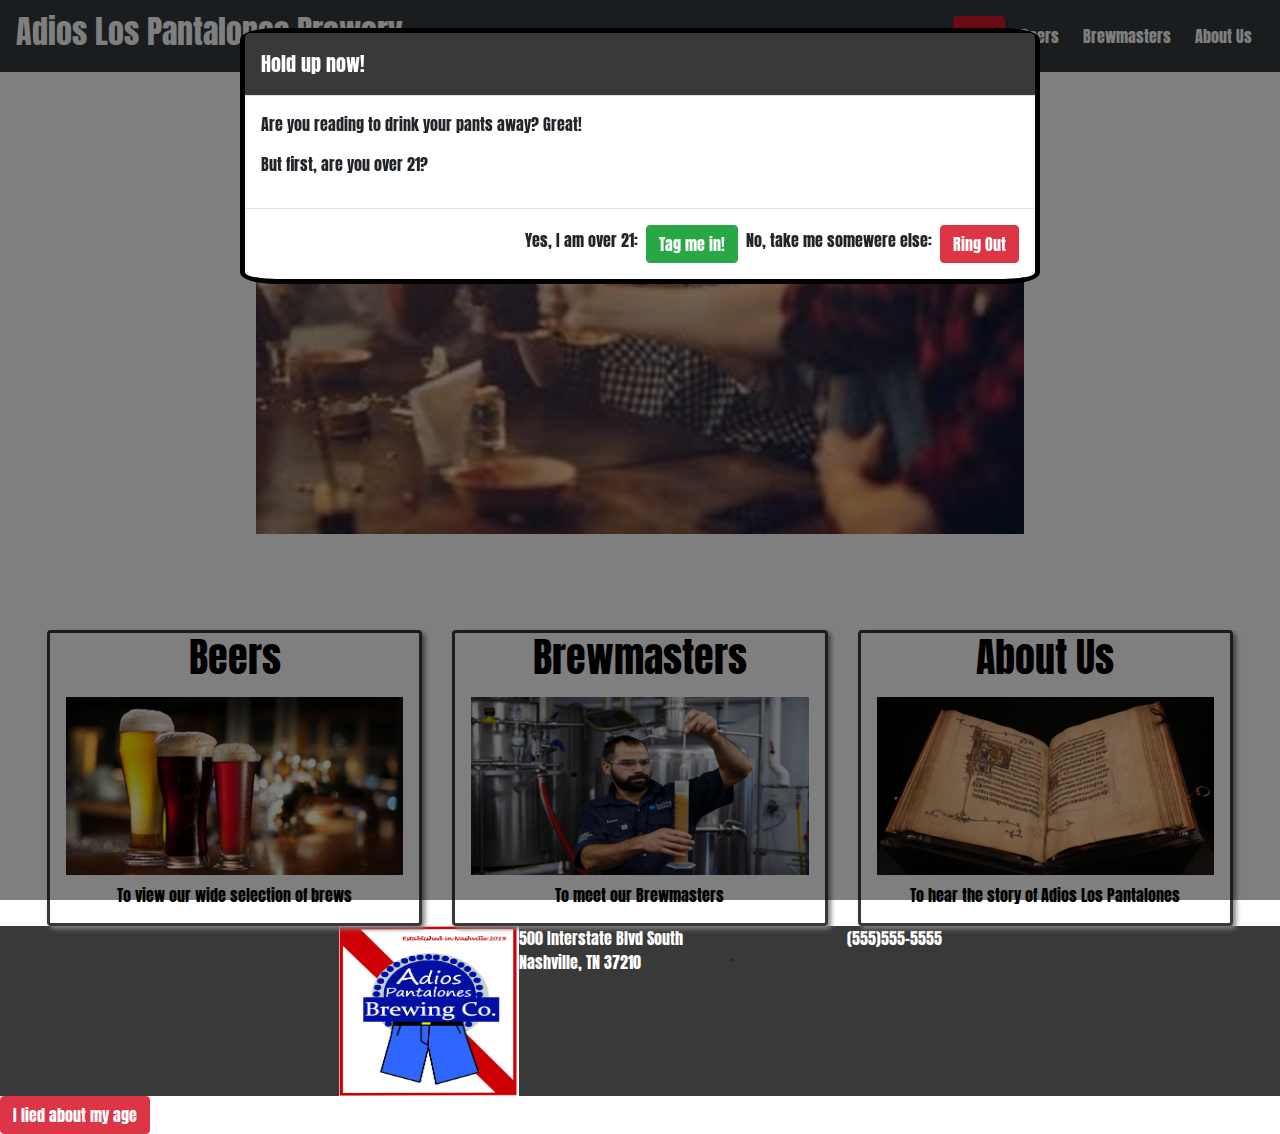
==== commit e400be05: "got age checker working and added scroll to posted comment feature" ====
--- a/index.html
+++ b/index.html
@@ -16,7 +16,7 @@
 
   <nav class="navbar sticky-top navbar-expand-lg navbar-dark bg-dark">
     <a class="navbar-brand" id="largeNavTitle" href="./index.html"><h2>Adios Los Pantalones Brewery</h2></a>
-    <a class="navbar-brand" id="smallNavTitle" href="./index.html"><h2>APB</h2></a>
+    <a class="navbar-brand" id="smallNavTitle" href="./index.html"><h1>APB</h1></a>
     <button class="navbar-toggler" type="button" data-toggle="collapse" data-target="#navbarNav" aria-controls="navbarNav" aria-expanded="false" aria-label="Toggle navigation">
       <span class="navbar-toggler-icon"></span>
     </button>
@@ -37,9 +37,8 @@
       </ul>
     </div>
   </nav>
-  <h2 class="homePageTitle">Drink your pants away!</h2>
+
   <div id="main">
-    
     <div id="appCarousel" class="carousel slide" data-ride="carousel">
       <div class="carousel-inner">
         <div class="carousel-item active">
@@ -64,15 +63,18 @@
 
       <!-- TODO: Fill in contact info here: Include things like email, LinkedIn, Twitter and GitHub links. -->
       
-    <div class="contact-info"><p class="address">500 Interstate Blvd South<br>Nashville, TN 37210</p><p class="phone">(555)555-5555</p></div>
-    <div class="social-media"> 
-      <div class="email"><a href="mailto:nowhere@mozilla.org"><i class="fas fa-2x fa-envelope"></a></i></div>
-      <div class="twitter"><a href="https://www.twitter.com/"><i class="fab fa-2x fa-twitter"></i></a></div>
+    <p class="address">500 Interstate Blvd South<br>Nashville, TN 37210</p>   
+      <div class="email"><a href="mailto:wayne.chipchase@gmail.com"><i class="fas fa-2x fa-envelope"></a></i>.<br></div>
+      <div class="twitter"><a href="https://www.linkedin.com/in/wayne-chipchase-a4046616a/"><i class="fab fa-2x fa-twitter"></i></a></div>
       <div class="instagram"><a href="https://instagram.com"><i class="fab fa-2x fa-instagram"></i></a></div>
-      <div class="facebook"><a href="https://www.facebook.com/"><i class="fab fa-2x fa-facebook"></i></a></div>
-    </div>  
+      <div class="facebook"><a href="https://www.facebook.com/wayne.chipchase"><i class="fab fa-2x fa-facebook"></i></a></div>
+    <p class="phone">(555)555-5555</p>    
   </footer>
-    
+  <a href="https://www.nick.com/" id="ageLiar" class="btn btn-danger">I lied about my age</a>
+<div id="modalDiv">
+
+</div>
+  
 
 </container>
 <script src="https://code.jquery.com/jquery-3.3.1.slim.min.js" integrity="sha384-q8i/X+965DzO0rT7abK41JStQIAqVgRVzpbzo5smXKp4YfRvH+8abtTE1Pi6jizo" crossorigin="anonymous"></script>
--- a/main.css
+++ b/main.css
@@ -1,537 +1,529 @@
 body {
-    background-image: url(https://img.freepik.com/free-photo/white-canvas-texture-background-close-up_64749-1526.jpg?size=626&ext=jpg);
-    font-family: 'Anton', sans-serif;
-  }
-  
-  #pageTitle {
-    margin-bottom: 1em;
-    font-size: 6em;
-  }
-  
-  .centerText {
-    text-align: center;
-  }
-  #brand-image {
-    height: 170px;
-    width: 180px; 
-  }
-  
-  .navbar-nav {
-    justify-content: flex-end;
-  }
-  
-  .navbar-collapse {
-    justify-content: flex-end;
-  }
-  
+  background-image: url(https://img.freepik.com/free-photo/white-canvas-texture-background-close-up_64749-1526.jpg?size=626&ext=jpg);
+  font-family: 'Anton', sans-serif;
+}
+
+#pageTitle {
+  margin-bottom: 1em;
+  font-size: 6em;
+}
+
+.centerText {
+  text-align: center;
+}
+
+#brand-image {
+  height: 170px;
+  width: 180px; 
+}
+
+.navbar-nav {
+  justify-content: flex-end;
+}
+
+.navbar-collapse {
+  justify-content: flex-end;
+}
+
+#largeNavTitle {
+  display:none;
+}
+
+#smallNavTitle {
+  display:block;
+  margin: auto;
+  padding-left: 4em;
+  letter-spacing: .1em;
+}
+
+
+/*////////////////////////////////*/
+/*////////////HOMEPAGE////////////*/
+/*////////////////////////////////*/
+
+.modal-content {
+  border: 5px solid black;
+  border-radius: 4.5%;
+  background-image: url(http://www.vanboxmeerconstruction.com/wp-content/uploads/2013/06/Seamless-wall-white-paint-plaster-stucco-texture-02-copy.jpg);
+}
+
+.modal-header {
+  background-color: #393939;
+  color: white;
+}
+#sitesDiv {
+  display: flex;
+  justify-content: center;
+  margin-left: 10rem;
+}
+
+#main {
+  display: flex;
+  justify-content: center;
+  text-align: center;
+  padding-bottom: 5em;
+  background-image: url(https://img.freepik.com/free-photo/white-canvas-texture-background-close-up_64749-1526.jpg?size=626&ext=jpg);
+  margin-top: 2rem;
+}
+
+.carousel {
+  width: 60%;
+  height: 15%;
+}
+
+#sitesDiv {
+  width: 95%;
+  margin: auto;
+}
+.site {
+  border: 3px solid #393939;
+  background-image: url(http://www.vanboxmeerconstruction.com/wp-content/uploads/2013/06/Seamless-wall-white-paint-plaster-stucco-texture-02-copy.jpg);
+  text-align: center;
+  margin-top: 1em;
+  color: black;
+  box-shadow: 3px 3px 5px grey;
+  
+}
+
+.footerNavbar {
+  display: flex;
+  justify-content: center;
+  align-content: flex-start;
+}
+
+.page-footer {
+  display: flex;
+  justify-content: center;
+  align-content: center;
+  background-color: #393939
+}
+
+.pageImage {
+  display: block;
+  margin:auto;
+  width:100%;
+  
+}
+
+#brand-image {
+  display:block;
+  margin: auto;
+}
+
+.email {
+  padding: 1rem;
+}
+
+.twitter {
+  padding: 1rem;
+}
+
+.instagram {
+  padding: 1rem;
+}
+
+.facebook {
+  padding: 1rem;
+
+} 
+
+.address {
+  align-self: flex-start;
+  padding-right: 2em;
+  color: white;
+}
+
+.phone {
+  align-self: flex-start;
+  color: white!important;
+}
+
+
+html {
+  margin: 0;
+}
+
+/*///////////////////////////////////////////////////////////*/
+/*////////////////////////ABOUT CSS//////////////////////////*/
+/*///////////////////////////////////////////////////////////*/
+
+.mr-3 {
+  width: 64px;
+  height: 64px;
+  margin-left: 1em;
+  border: 1px solid black;
+}
+
+.commentText {
+  padding-left: 2em;
+}
+
+.aboutContent {
+  line-height: 2em;
+}
+
+#aboutPageContent {
+  padding: 1em;
+  text-align: justify;
+}
+
+#nun-img {
+  float:left;
+}
+
+#donkey-img {
+  float:right;
+}
+
+.about-img {
+  width: 100%;
+  margin: auto;
+  margin-bottom: 1em;
+  border: solid black 1px;
+  padding: 2px;
+}
+
+#form1 {
+  padding: 10px;
+  border: 1px solid #000;
+  margin-bottom: 10px;
+  margin-right: 10px;
+  margin-left: 10px;
+  margin-top: 2em;
+  display: flex;
+  flex-direction: column;
+  align-items: center;
+}
+   
+.media {
+  border: 1px solid grey;
+  min-height: 7em;
+  width: 100%;
+  margin: auto;
+  margin-top: 1em;
+  background-image: url(http://www.vanboxmeerconstruction.com/wp-content/uploads/2013/06/Seamless-wall-white-paint-plaster-stucco-texture-02-copy.jpg);
+}
+
+.form input[type="text"],.form textarea {
+  border:1px solid #000;
+  padding:2px;
+  width:300px;
+  background-image: url(http://www.vanboxmeerconstruction.com/wp-content/uploads/2013/06/Seamless-wall-white-paint-plaster-stucco-texture-02-copy.jpg);
+}
+
+
+/*///////////////////////////////////////////////////////////*/
+/*////////////////////////BREWS CSS//////////////////////////*/
+/*///////////////////////////////////////////////////////////*/
+
+#brewPageWrapper {
+  text-align: center;
+}
+
+#brewPageTitle {
+  margin-bottom: 1em;
+  font-size: 6em;
+}
+
+#filterFormRevealBtn {
+  margin: auto;
+  width: 10em;
+}
+
+#filterBtn, #unfilteredBtn {
+  margin-bottom: 1em;
+  margin-top: 1em;
+}
+
+#filterForm {
+  background-image: url("https://img.freepik.com/free-photo/white-canvas-texture-background-close-up_64749-1526.jpg?size=626&ext=jpg");
+  margin-top: 1em;
+  border-top: 3px solid black;
+  border-bottom: 3px solid black;
+  display: none;
+  padding-top: 1em;
+  filter: brightness(106%);
+}
+
+.abvRadioButtons, .typeCheckboxes {
+  text-align: start;
+}
+
+.abvFilterDiv, .typeFilterDiv {
+  margin-top: 1em;
+  margin-bottom: 1em;
+}
+
+#brewDiv {
+  margin-top: 2em;
+}
+
+.beerCard {
+  border: 3px solid #393939;
+  background-image: url(https://cdn2.vectorstock.com/i/1000x1000/03/11/red-background-red-metallic-texture-trendy-vector-19510311.jpg);
+  text-align: center;
+  margin-top: 1em;
+  color: black;
+  box-shadow: 3px 3px 5px grey;
+}
+
+.beerImage {
+  width: 100%;
+}
+
+
+.beerABV {
+  text-align: justify;
+}
+
+#brewEmptyMessage {
+  text-decoration: underline;
+  color: #D61729;
+  margin-top: 1em;
+  margin-bottom: 3em;
+  width: 80%;
+}
+
+/*////////////////////////////////////////*/
+/*/////////////////BREWMASTERS////////////*/
+/*////////////////////////////////////////*/
+.brewMasterLarge {
+  display: none;
+}
+
+.brewMasterSmall {
+  display: block;
+}
+
+#brewmasterTagline {
+  font-size: 2em;
+}
+.card-img-top {
+  width: 100%;
+  /* height: 35vw; */
+  object-fit: cover;
+}
+
+.card-footer {
+  padding: 0;
+  margin: 0;
+}
+
+.buzzers {
+  margin-bottom: 50px;
+  border: 3px solid #393939;
+  background-image: url(http://www.vanboxmeerconstruction.com/wp-content/uploads/2013/06/Seamless-wall-white-paint-plaster-stucco-texture-02-copy.jpg);
+  color: black;
+  box-shadow: 3px 3px 5px grey;
+}
+
+
+/*///////////////////////////////////////*/
+/*/////////// MEDIA QUERIES /////////////*/
+/*///////////////////////////////////////*/
+
+/* medium break on bootstrap */
+@media (min-width: 576px) {
+  /* GLOBAL */
   #largeNavTitle {
-    display:none;
+    display: block;
   }
   
   #smallNavTitle {
-    display:block;
-  }
-  
-  
-  /*////////////////////////////////*/
-  /*////////////HOMEPAGE////////////*/
-  /*////////////////////////////////*/
-  
-  .homePageTitle {
-      text-align:center;
-  
-  }
-  
-  #main {
-    display: flex;
-    justify-content: center;
-    text-align: center;
-    padding-bottom: 5em;
-    background-image: url(https://img.freepik.com/free-photo/white-canvas-texture-background-close-up_64749-1526.jpg?size=626&ext=jpg);
-    margin-top: 2rem;
-  }
-  
-  .carousel {
-    width: 60%;
-    height: 15%;
-  }
-  
-  #sitesDiv {
-    width: 95%;
+    display: none;
+  }
+  /* Homepage */
+
+  /* Brews */
+  #filterForm {
+    border: 3px solid black;
+    width: 50%;
     margin: auto;
-  }
-  .site {
-    border: 3px solid #393939;
-    background-image: url(http://www.vanboxmeerconstruction.com/wp-content/uploads/2013/06/Seamless-wall-white-paint-plaster-stucco-texture-02-copy.jpg);
-    text-align: center;
-    margin-top: 1em;
-    color: black;
-    box-shadow: 3px 3px 5px grey;
-    
-  }
-  
-  .social-media {
-      /* flex-flow: wrap row; */
-      display: flex;
-      text-align: center;
-      justify-content: center;
-  }
-  
-  .row-med {
-      flex-direction: row;
-      display: flex;
-  }
-  
-#brand-image {
-    margin-top: 2rem;
-}
-
-.contact-info {
-    text-align: center;
-    margin-top: 2rem;
-}
-
-  .page-footer {
-      /* justify-content: flex-start; */
-      align-content: center;
-      background-color: #393939;
-      padding-top: 2rem;
-      margin-top: 2rem;
-  }
-  
-  .pageImage {
+    box-shadow: 6px 6px 10px grey;
+  }
+  #brewPageTitle {
+    margin-bottom: .5em;
+  }
+
+  /* BrewMasters */
+  .brewMasterLarge {
     display: block;
-    margin:auto;
-    width:100%;
-    
-  }
-  
-  #brand-image {
-      display:block;
-      margin: auto;
-      margin-top: 2rem;
-  }
-  
-  .email {
-    padding: 1rem;
-  }
-  
-  .twitter {
-    padding: 1rem;
-  }
-  
-  .instagram {
-    padding: 1rem;
-  }
-  
-  .facebook {
-    padding: 1rem;
-  
-  } 
-  
-  .address {
-    align-self: flex-start;
-    padding-right: 2em;
-    color: white;
-  }
-  
-  .phone {
-    align-self: flex-end;
-    color: white!important;
-  }
-  
-  .apb-icon {
-      display: block;
-      margin: auto;
-      padding: 2rem;
-  }
-  
-  html {
-    margin: 0;
-  }
-  
-  /*///////////////////////////////////////////////////////////*/
-  /*////////////////////////ABOUT CSS//////////////////////////*/
-  /*///////////////////////////////////////////////////////////*/
-  
-  .mr-3 {
-    width: 64px;
-    height: 64px;
-    margin-left: 1em;
-    border: 1px solid black;
-  }
-  
-  .commentText {
-    padding-left: 2em;
-  }
-  
-  .aboutContent {
-    line-height: 2em;
-  }
-  
-  #aboutPageContent {
-    padding: 1em;
-    text-align: justify;
-  }
-  
-  #nun-img {
-    float:left;
-  }
-  
-  #donkey-img {
-    float:right;
-  }
-  
+  }
+  
+  .brewMasterSmall {
+    display: none;
+  }
+  
+  /* About */
+  .media {
+    width: 50%;
+  }
+
   .about-img {
-    width: 100%;
-    margin: auto;
-    margin-bottom: 1em;
+    width: 50%;
+    margin-right: 10px;
+    margin-left: 10px;
+    margin-bottom: 5px;
     border: solid black 1px;
     padding: 2px;
   }
-  
-  #form1 {
-    padding: 10px;
-    border: 1px solid #000;
-    margin-bottom: 10px;
-    margin-right: 10px;
-    margin-left: 10px;
-    margin-top: 2em;
-    display: flex;
-    flex-direction: column;
-    align-items: center;
-  }
-     
-  .media {
-    border: 1px solid grey;
-    min-height: 7em;
-    width: 100%;
-    margin: auto;
-    margin-top: 1em;
-    background-image: url(http://www.vanboxmeerconstruction.com/wp-content/uploads/2013/06/Seamless-wall-white-paint-plaster-stucco-texture-02-copy.jpg);
-  }
-  
-  .form input[type="text"],.form textarea {
-    border:1px solid #000;
-    padding:2px;
-    width:300px;
-    background-image: url(http://www.vanboxmeerconstruction.com/wp-content/uploads/2013/06/Seamless-wall-white-paint-plaster-stucco-texture-02-copy.jpg);
-  }
-  
-  
-  /*///////////////////////////////////////////////////////////*/
-  /*////////////////////////BREWS CSS//////////////////////////*/
-  /*///////////////////////////////////////////////////////////*/
-  
-  #brewPageWrapper {
-    text-align: center;
-  }
-  
-  #brewPageTitle {
-    margin-bottom: 1em;
-    font-size: 6em;
-  }
-  
-  #filterFormRevealBtn {
-    margin: auto;
-    width: 10em;
-  }
-  
-  #filterBtn, #unfilteredBtn {
-    margin-bottom: 1em;
-    margin-top: 1em;
-  }
-  
-  #filterForm {
-    background-image: url("https://img.freepik.com/free-photo/white-canvas-texture-background-close-up_64749-1526.jpg?size=626&ext=jpg");
-    margin-top: 1em;
-    border-top: 3px solid black;
-    border-bottom: 3px solid black;
-    display: none;
-    padding-top: 1em;
-    filter: brightness(106%);
-  }
-  
-  .abvRadioButtons, .typeCheckboxes {
-    text-align: start;
-  }
-  
-  .abvFilterDiv, .typeFilterDiv {
-    margin-top: 1em;
-    margin-bottom: 1em;
-  }
-  
-  #brewDiv {
-    margin-top: 2em;
-  }
-  
-  .beerCard {
-    border: 3px solid #393939;
-    background-image: url(https://cdn2.vectorstock.com/i/1000x1000/03/11/red-background-red-metallic-texture-trendy-vector-19510311.jpg);
-    text-align: center;
-    margin-top: 1em;
-    color: black;
-    box-shadow: 3px 3px 5px grey;
-  }
-  
-  .beerImage {
-    width: 100%;
-  }
-  
-  
-  .beerABV {
-    text-align: justify;
-  }
-  
-  #brewEmptyMessage {
-    text-decoration: underline;
-    color: #D61729;
-    margin-top: 1em;
-    margin-bottom: 3em;
-    width: 80%;
-  }
-  
-  /*////////////////////////////////////////*/
-  /*/////////////////BREWMASTERS////////////*/
-  /*////////////////////////////////////////*/
-  .brewMasterLarge {
-    display: none;
-  }
-  
-  .brewMasterSmall {
-    display: block;
-  }
-  
-  #brewmasterTagline {
-    font-size: 2em;
-  }
-  .card-img-top {
-    width: 100%;
-    /* height: 35vw; */
-    object-fit: cover;
-  }
-  
-  .card-footer {
-    padding: 0;
-    margin: 0;
-  }
-  
-  .buzzers {
-    margin-bottom: 50px;
-    border: 3px solid #393939;
-    background-image: url(http://www.vanboxmeerconstruction.com/wp-content/uploads/2013/06/Seamless-wall-white-paint-plaster-stucco-texture-02-copy.jpg);
-    color: black;
-    box-shadow: 3px 3px 5px grey;
-  }
-  
-  
-  /*///////////////////////////////////////*/
-  /*/////////// MEDIA QUERIES /////////////*/
-  /*///////////////////////////////////////*/
-  
-  /* medium break on bootstrap */
-  @media (min-width: 576px) {
-    /* GLOBAL */
-    #largeNavTitle {
-      display: block;
-    }
-    
-    #smallNavTitle {
-      display: none;
-    }
-    /* Homepage */
-  
-    /* Brews */
-    #filterForm {
-      border: 3px solid black;
-      width: 50%;
-      margin: auto;
-      box-shadow: 6px 6px 10px grey;
-    }
-    #brewPageTitle {
-      margin-bottom: .5em;
-    }
-  
-    /* BrewMasters */
-    .brewMasterLarge {
-      display: block;
-    }
-    
-    .brewMasterSmall {
-      display: none;
-    }
-    
-    /* About */
-    .media {
-      width: 50%;
-    }
-  
-    .about-img {
-      width: 50%;
-      margin-right: 10px;
-      margin-left: 10px;
-      margin-bottom: 5px;
-      border: solid black 1px;
-      padding: 2px;
-    }
-  }
-  /* large break on bootstrap */
-  @media (min-width: 768px){
-    /* Homepage */
-  
-    /* Brews */
-  
-    /* BrewMasters */
-  
-    /* About */
-    .about-img {
-      width: 30%;
-    }
-  }
-  
-  
-  /* NAVBAR CUSTOM COLOR */
-  .navbar {
-      background-color: #646464;
-    }
-    .navbar .navbar-brand {
-      color: #ffffff;
-    }
-    .navbar .navbar-brand:hover,
-    .navbar .navbar-brand:focus {
-      color: #ffffff;
-    }
-    .navbar .navbar-text {
-      color: #ffffff;
-    }
-    .navbar .navbar-text a {
-      color: #ffffff;
-    }
-    .navbar .navbar-text a:hover,
-    .navbar .navbar-text a:focus {
-      color: #ffffff; 
-    }
-    .navbar .navbar-nav .nav-link {
-      color: #ffffff;
-      border-radius: .25rem;
-      margin: 0 0.25em;
-    }
-    .navbar .navbar-nav .nav-link:not(.disabled):hover,
-    .navbar .navbar-nav .nav-link:not(.disabled):focus {
-      color: #ffffff;
-    }
-    .navbar .navbar-nav .dropdown-menu {
-      background-color: #646464;
-      border-color: #d61729;
-    }
-    .navbar .navbar-nav .dropdown-menu .dropdown-item {
-      color: #ffffff;
-    }
-    .navbar .navbar-nav .dropdown-menu .dropdown-item:hover,
-    .navbar .navbar-nav .dropdown-menu .dropdown-item:focus,
-    .navbar .navbar-nav .dropdown-menu .dropdown-item.active {
+}
+/* large break on bootstrap */
+@media (min-width: 768px){
+  /* Homepage */
+
+  /* Brews */
+
+  /* BrewMasters */
+
+  /* About */
+  .about-img {
+    width: 30%;
+  }
+}
+
+
+/* NAVBAR CUSTOM COLOR */
+.navbar {
+    background-color: #646464;
+  }
+  .navbar .navbar-brand {
+    color: #ffffff;
+  }
+  .navbar .navbar-brand:hover,
+  .navbar .navbar-brand:focus {
+    color: #ffffff;
+  }
+  .navbar .navbar-text {
+    color: #ffffff;
+  }
+  .navbar .navbar-text a {
+    color: #ffffff;
+  }
+  .navbar .navbar-text a:hover,
+  .navbar .navbar-text a:focus {
+    color: #ffffff; 
+  }
+  .navbar .navbar-nav .nav-link {
+    color: #ffffff;
+    border-radius: .25rem;
+    margin: 0 0.25em;
+  }
+  .navbar .navbar-nav .nav-link:not(.disabled):hover,
+  .navbar .navbar-nav .nav-link:not(.disabled):focus {
+    color: #ffffff;
+  }
+  .navbar .navbar-nav .dropdown-menu {
+    background-color: #646464;
+    border-color: #d61729;
+  }
+  .navbar .navbar-nav .dropdown-menu .dropdown-item {
+    color: #ffffff;
+  }
+  .navbar .navbar-nav .dropdown-menu .dropdown-item:hover,
+  .navbar .navbar-nav .dropdown-menu .dropdown-item:focus,
+  .navbar .navbar-nav .dropdown-menu .dropdown-item.active {
+    color: #ffffff;
+    background-color: #d61729;
+  }
+  .navbar .navbar-nav .dropdown-menu .dropdown-divider {
+    border-top-color: #d61729;
+  }
+  .navbar .navbar-nav .nav-item.active .nav-link,
+  .navbar .navbar-nav .nav-item.active .nav-link:hover,
+  .navbar .navbar-nav .nav-item.active .nav-link:focus,
+  .navbar .navbar-nav .nav-item.show .nav-link,
+  .navbar .navbar-nav .nav-item.show .nav-link:hover,
+  .navbar .navbar-nav .nav-item.show .nav-link:focus {
+    color: #ffffff;
+    background-color: #d61729;
+  }
+  .navbar .navbar-toggle {
+    border-color: #d61729;
+  }
+  .navbar .navbar-toggle:hover,
+  .navbar .navbar-toggle:focus {
+    background-color: #d61729;
+  }
+  .navbar .navbar-toggle .navbar-toggler-icon {
+    color: #ffffff;
+  }
+  .navbar .navbar-collapse,
+  .navbar .navbar-form {
+    border-color: #ffffff;
+  }
+  .navbar .navbar-link {
+    color: #ffffff;
+  }
+  .navbar .navbar-link:hover {
+    color: #ffffff;
+  }
+  
+  @media (max-width: 575px) {
+    .navbar-expand-sm .navbar-nav .show .dropdown-menu .dropdown-item {
+      color: #ffffff;
+    }
+    .navbar-expand-sm .navbar-nav .show .dropdown-menu .dropdown-item:hover,
+    .navbar-expand-sm .navbar-nav .show .dropdown-menu .dropdown-item:focus {
+      color: #ffffff;
+    }
+    .navbar-expand-sm .navbar-nav .show .dropdown-menu .dropdown-item.active {
       color: #ffffff;
       background-color: #d61729;
     }
-    .navbar .navbar-nav .dropdown-menu .dropdown-divider {
-      border-top-color: #d61729;
-    }
-    .navbar .navbar-nav .nav-item.active .nav-link,
-    .navbar .navbar-nav .nav-item.active .nav-link:hover,
-    .navbar .navbar-nav .nav-item.active .nav-link:focus,
-    .navbar .navbar-nav .nav-item.show .nav-link,
-    .navbar .navbar-nav .nav-item.show .nav-link:hover,
-    .navbar .navbar-nav .nav-item.show .nav-link:focus {
+  }
+  
+  @media (max-width: 767px) {
+    .navbar-expand-md .navbar-nav .show .dropdown-menu .dropdown-item {
+      color: #ffffff;
+    }
+    .navbar-expand-md .navbar-nav .show .dropdown-menu .dropdown-item:hover,
+    .navbar-expand-md .navbar-nav .show .dropdown-menu .dropdown-item:focus {
+      color: #ffffff;
+    }
+    .navbar-expand-md .navbar-nav .show .dropdown-menu .dropdown-item.active {
       color: #ffffff;
       background-color: #d61729;
     }
-    .navbar .navbar-toggle {
-      border-color: #d61729;
-    }
-    .navbar .navbar-toggle:hover,
-    .navbar .navbar-toggle:focus {
+  }
+  
+  @media (max-width: 991px) {
+    .navbar-expand-lg .navbar-nav .show .dropdown-menu .dropdown-item {
+      color: #ffffff;
+    }
+    .navbar-expand-lg .navbar-nav .show .dropdown-menu .dropdown-item:hover,
+    .navbar-expand-lg .navbar-nav .show .dropdown-menu .dropdown-item:focus {
+      color: #ffffff;
+    }
+    .navbar-expand-lg .navbar-nav .show .dropdown-menu .dropdown-item.active {
+      color: #ffffff;
       background-color: #d61729;
     }
-    .navbar .navbar-toggle .navbar-toggler-icon {
-      color: #ffffff;
-    }
-    .navbar .navbar-collapse,
-    .navbar .navbar-form {
-      border-color: #ffffff;
-    }
-    .navbar .navbar-link {
-      color: #ffffff;
-    }
-    .navbar .navbar-link:hover {
-      color: #ffffff;
-    }
-    
-    @media (max-width: 575px) {
-      .navbar-expand-sm .navbar-nav .show .dropdown-menu .dropdown-item {
-        color: #ffffff;
-      }
-      .navbar-expand-sm .navbar-nav .show .dropdown-menu .dropdown-item:hover,
-      .navbar-expand-sm .navbar-nav .show .dropdown-menu .dropdown-item:focus {
-        color: #ffffff;
-      }
-      .navbar-expand-sm .navbar-nav .show .dropdown-menu .dropdown-item.active {
-        color: #ffffff;
-        background-color: #d61729;
-      }
-    }
-    
-    @media (max-width: 767px) {
-      .navbar-expand-md .navbar-nav .show .dropdown-menu .dropdown-item {
-        color: #ffffff;
-      }
-      .navbar-expand-md .navbar-nav .show .dropdown-menu .dropdown-item:hover,
-      .navbar-expand-md .navbar-nav .show .dropdown-menu .dropdown-item:focus {
-        color: #ffffff;
-      }
-      .navbar-expand-md .navbar-nav .show .dropdown-menu .dropdown-item.active {
-        color: #ffffff;
-        background-color: #d61729;
-      }
-    }
-    
-    @media (max-width: 991px) {
-      .navbar-expand-lg .navbar-nav .show .dropdown-menu .dropdown-item {
-        color: #ffffff;
-      }
-      .navbar-expand-lg .navbar-nav .show .dropdown-menu .dropdown-item:hover,
-      .navbar-expand-lg .navbar-nav .show .dropdown-menu .dropdown-item:focus {
-        color: #ffffff;
-      }
-      .navbar-expand-lg .navbar-nav .show .dropdown-menu .dropdown-item.active {
-        color: #ffffff;
-        background-color: #d61729;
-      }
-    }
-    
-    @media (max-width: 1199px) {
-      .navbar-expand-xl .navbar-nav .show .dropdown-menu .dropdown-item {
-        color: #ffffff;
-      }
-      .navbar-expand-xl .navbar-nav .show .dropdown-menu .dropdown-item:hover,
-      .navbar-expand-xl .navbar-nav .show .dropdown-menu .dropdown-item:focus {
-        color: #ffffff;
-      }
-      .navbar-expand-xl .navbar-nav .show .dropdown-menu .dropdown-item.active {
-        color: #ffffff;
-        background-color: #d61729;
-      }
-    }
-    
-    .navbar-expand .navbar-nav .show .dropdown-menu .dropdown-item {
-      color: #ffffff;
-    }
-    .navbar-expand .navbar-nav .show .dropdown-menu .dropdown-item:hover,
-    .navbar-expand .navbar-nav .show .dropdown-menu .dropdown-item:focus {
-      color: #ffffff;
-    }
-    .navbar-expand .navbar-nav .show .dropdown-menu .dropdown-item.active {
+  }
+  
+  @media (max-width: 1199px) {
+    .navbar-expand-xl .navbar-nav .show .dropdown-menu .dropdown-item {
+      color: #ffffff;
+    }
+    .navbar-expand-xl .navbar-nav .show .dropdown-menu .dropdown-item:hover,
+    .navbar-expand-xl .navbar-nav .show .dropdown-menu .dropdown-item:focus {
+      color: #ffffff;
+    }
+    .navbar-expand-xl .navbar-nav .show .dropdown-menu .dropdown-item.active {
       color: #ffffff;
       background-color: #d61729;
     }
-    
-  +  }
+  
+  .navbar-expand .navbar-nav .show .dropdown-menu .dropdown-item {
+    color: #ffffff;
+  }
+  .navbar-expand .navbar-nav .show .dropdown-menu .dropdown-item:hover,
+  .navbar-expand .navbar-nav .show .dropdown-menu .dropdown-item:focus {
+    color: #ffffff;
+  }
+  .navbar-expand .navbar-nav .show .dropdown-menu .dropdown-item.active {
+    color: #ffffff;
+    background-color: #d61729;
+  }
+  
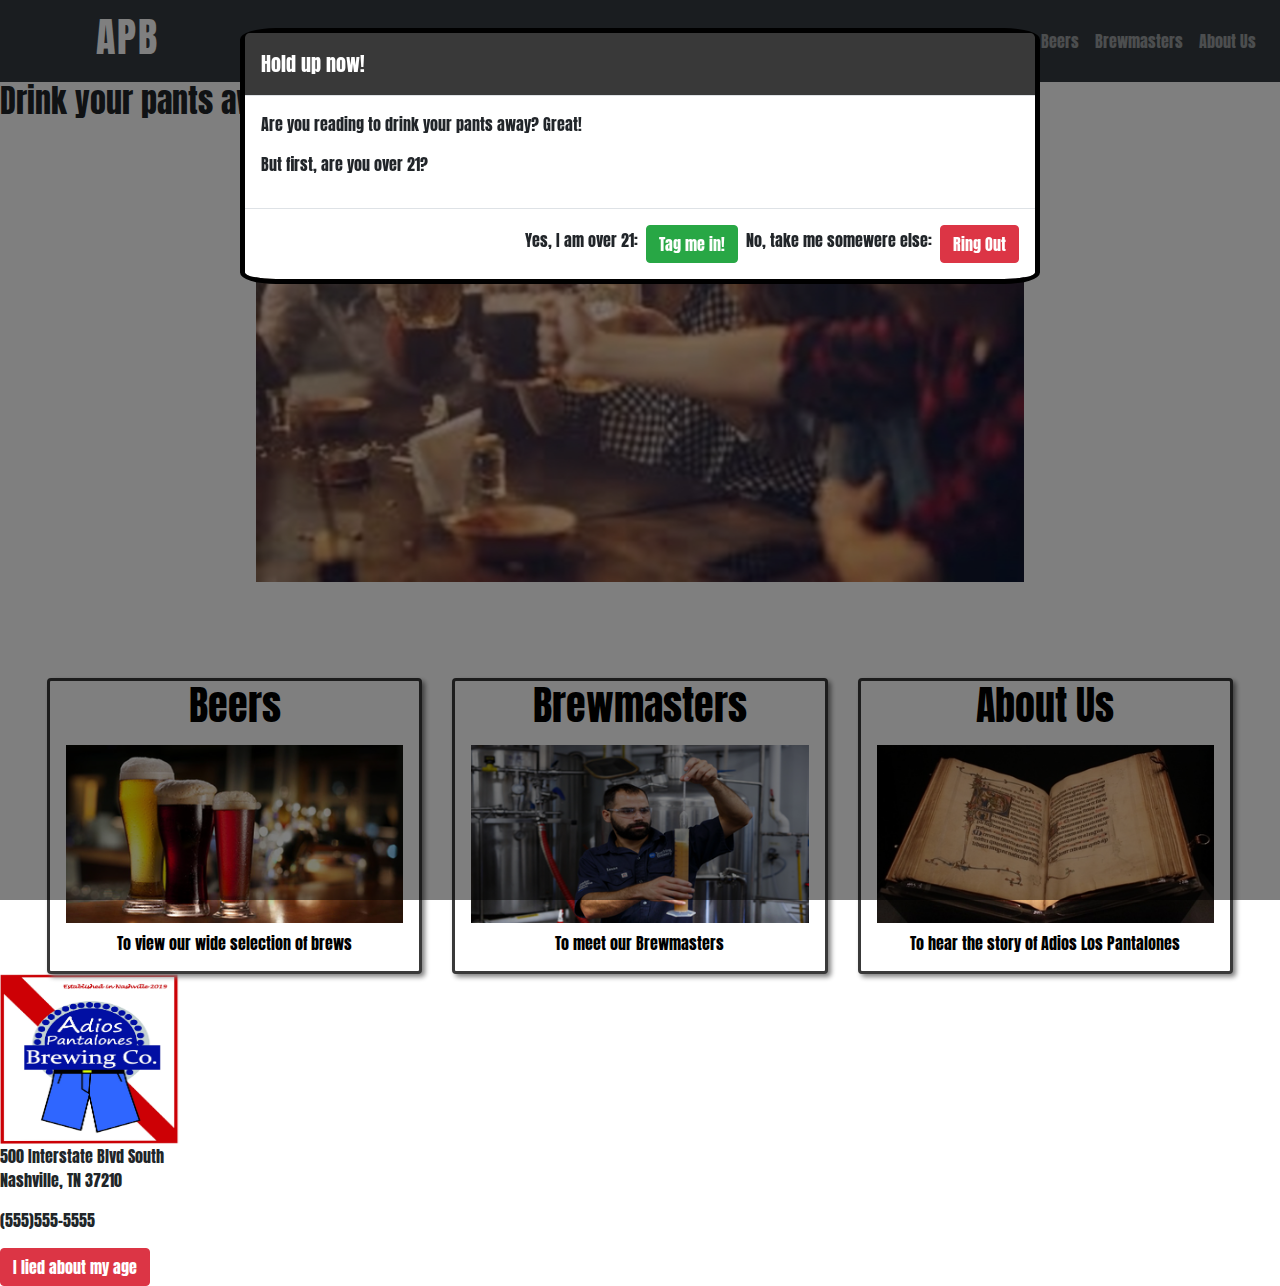
==== commit 6c68b68c: "Merge branch 'master' into footbar" ====
--- a/index.html
+++ b/index.html
@@ -5,7 +5,7 @@
     <meta charset="UTF-8">
     <meta name="viewport" content="width=device-width, initial-scale=1.0">
     <meta http-equiv="X-UA-Compatible" content="ie=edge">
-    <title>Adios Los Pantalones Brewery </title>   
+    <title id="pageTitle">Adios Los Pantalones Brewery</title>   
     <link href="https://fonts.googleapis.com/css?family=Anton" rel="stylesheet">
     <link rel="stylesheet" href="https://use.fontawesome.com/releases/v5.7.2/css/all.css" integrity="sha384-fnmOCqbTlWIlj8LyTjo7mOUStjsKC4pOpQbqyi7RrhN7udi9RwhKkMHpvLbHG9Sr" crossorigin="anonymous">
     <link rel="stylesheet" href="https://stackpath.bootstrapcdn.com/bootstrap/4.3.1/css/bootstrap.min.css" integrity="sha384-ggOyR0iXCbMQv3Xipma34MD+dH/1fQ784/j6cY/iJTQUOhcWr7x9JvoRxT2MZw1T" crossorigin="anonymous">
@@ -37,8 +37,9 @@
       </ul>
     </div>
   </nav>
-
+  <h2 class="homePageTitle">Drink your pants away!</h2>
   <div id="main">
+    
     <div id="appCarousel" class="carousel slide" data-ride="carousel">
       <div class="carousel-inner">
         <div class="carousel-item active">
@@ -63,12 +64,13 @@
 
       <!-- TODO: Fill in contact info here: Include things like email, LinkedIn, Twitter and GitHub links. -->
       
-    <p class="address">500 Interstate Blvd South<br>Nashville, TN 37210</p>   
-      <div class="email"><a href="mailto:wayne.chipchase@gmail.com"><i class="fas fa-2x fa-envelope"></a></i>.<br></div>
-      <div class="twitter"><a href="https://www.linkedin.com/in/wayne-chipchase-a4046616a/"><i class="fab fa-2x fa-twitter"></i></a></div>
+    <div class="contact-info"><p class="address">500 Interstate Blvd South<br>Nashville, TN 37210</p><p class="phone">(555)555-5555</p></div>
+    <div class="social-media"> 
+      <div class="email"><a href="mailto:nowhere@mozilla.org"><i class="fas fa-2x fa-envelope"></a></i></div>
+      <div class="twitter"><a href="https://www.twitter.com/"><i class="fab fa-2x fa-twitter"></i></a></div>
       <div class="instagram"><a href="https://instagram.com"><i class="fab fa-2x fa-instagram"></i></a></div>
-      <div class="facebook"><a href="https://www.facebook.com/wayne.chipchase"><i class="fab fa-2x fa-facebook"></i></a></div>
-    <p class="phone">(555)555-5555</p>    
+      <div class="facebook"><a href="https://www.facebook.com/"><i class="fab fa-2x fa-facebook"></i></a></div>
+    </div>  
   </footer>
   <a href="https://www.nick.com/" id="ageLiar" class="btn btn-danger">I lied about my age</a>
 <div id="modalDiv">
--- a/main.css
+++ b/main.css
@@ -51,6 +51,7 @@
   background-color: #393939;
   color: white;
 }
+
 #sitesDiv {
   display: flex;
   justify-content: center;
@@ -75,6 +76,7 @@
   width: 95%;
   margin: auto;
 }
+
 .site {
   border: 3px solid #393939;
   background-image: url(http://www.vanboxmeerconstruction.com/wp-content/uploads/2013/06/Seamless-wall-white-paint-plaster-stucco-texture-02-copy.jpg);
@@ -82,448 +84,537 @@
   margin-top: 1em;
   color: black;
   box-shadow: 3px 3px 5px grey;
-  
-}
-
-.footerNavbar {
-  display: flex;
-  justify-content: center;
-  align-content: flex-start;
-}
-
-.page-footer {
-  display: flex;
-  justify-content: center;
-  align-content: center;
-  background-color: #393939
-}
-
-.pageImage {
-  display: block;
-  margin:auto;
-  width:100%;
-  
-}
-
+
+  
+  #pageTitle {
+    margin-bottom: 1em;
+    font-size: 6em;
+  }
+  
+  .centerText {
+    text-align: center;
+  }
+  #brand-image {
+    height: 170px;
+    width: 180px; 
+  }
+  
+  .navbar-nav {
+    justify-content: flex-end;
+  }
+  
+  .navbar-collapse {
+    justify-content: flex-end;
+  }
+  
+  #largeNavTitle {
+    display:none;
+  }
+  
+  #smallNavTitle {
+    display:block;
+  }
+  
+  
+  /*////////////////////////////////*/
+  /*////////////HOMEPAGE////////////*/
+  /*////////////////////////////////*/
+  
+  .homePageTitle {
+      text-align:center;
+  
+  }
+  
+  #main {
+    display: flex;
+    justify-content: center;
+    text-align: center;
+    padding-bottom: 5em;
+    background-image: url(https://img.freepik.com/free-photo/white-canvas-texture-background-close-up_64749-1526.jpg?size=626&ext=jpg);
+    margin-top: 2rem;
+  }
+  
+  .carousel {
+    width: 60%;
+    height: 15%;
+  }
+  
+  #sitesDiv {
+    width: 95%;
+    margin: auto;
+  }
+  .site {
+    border: 3px solid #393939;
+    background-image: url(http://www.vanboxmeerconstruction.com/wp-content/uploads/2013/06/Seamless-wall-white-paint-plaster-stucco-texture-02-copy.jpg);
+    text-align: center;
+    margin-top: 1em;
+    color: black;
+    box-shadow: 3px 3px 5px grey;
+    
+  }
+  
+  .social-media {
+      /* flex-flow: wrap row; */
+      display: flex;
+      text-align: center;
+      justify-content: center;
+  }
+  
+  .row-med {
+      flex-direction: row;
+      display: flex;
+  }
+  
 #brand-image {
-  display:block;
-  margin: auto;
-}
-
-.email {
-  padding: 1rem;
-}
-
-.twitter {
-  padding: 1rem;
-}
-
-.instagram {
-  padding: 1rem;
-}
-
-.facebook {
-  padding: 1rem;
-
-} 
-
-.address {
-  align-self: flex-start;
-  padding-right: 2em;
-  color: white;
-}
-
-.phone {
-  align-self: flex-start;
-  color: white!important;
-}
-
-
-html {
-  margin: 0;
-}
-
-/*///////////////////////////////////////////////////////////*/
-/*////////////////////////ABOUT CSS//////////////////////////*/
-/*///////////////////////////////////////////////////////////*/
-
-.mr-3 {
-  width: 64px;
-  height: 64px;
-  margin-left: 1em;
-  border: 1px solid black;
-}
-
-.commentText {
-  padding-left: 2em;
-}
-
-.aboutContent {
-  line-height: 2em;
-}
-
-#aboutPageContent {
-  padding: 1em;
-  text-align: justify;
-}
-
-#nun-img {
-  float:left;
-}
-
-#donkey-img {
-  float:right;
-}
-
-.about-img {
-  width: 100%;
-  margin: auto;
-  margin-bottom: 1em;
-  border: solid black 1px;
-  padding: 2px;
-}
-
-#form1 {
-  padding: 10px;
-  border: 1px solid #000;
-  margin-bottom: 10px;
-  margin-right: 10px;
-  margin-left: 10px;
-  margin-top: 2em;
-  display: flex;
-  flex-direction: column;
-  align-items: center;
-}
-   
-.media {
-  border: 1px solid grey;
-  min-height: 7em;
-  width: 100%;
-  margin: auto;
-  margin-top: 1em;
-  background-image: url(http://www.vanboxmeerconstruction.com/wp-content/uploads/2013/06/Seamless-wall-white-paint-plaster-stucco-texture-02-copy.jpg);
-}
-
-.form input[type="text"],.form textarea {
-  border:1px solid #000;
-  padding:2px;
-  width:300px;
-  background-image: url(http://www.vanboxmeerconstruction.com/wp-content/uploads/2013/06/Seamless-wall-white-paint-plaster-stucco-texture-02-copy.jpg);
-}
-
-
-/*///////////////////////////////////////////////////////////*/
-/*////////////////////////BREWS CSS//////////////////////////*/
-/*///////////////////////////////////////////////////////////*/
-
-#brewPageWrapper {
-  text-align: center;
-}
-
-#brewPageTitle {
-  margin-bottom: 1em;
-  font-size: 6em;
-}
-
-#filterFormRevealBtn {
-  margin: auto;
-  width: 10em;
-}
-
-#filterBtn, #unfilteredBtn {
-  margin-bottom: 1em;
-  margin-top: 1em;
-}
-
-#filterForm {
-  background-image: url("https://img.freepik.com/free-photo/white-canvas-texture-background-close-up_64749-1526.jpg?size=626&ext=jpg");
-  margin-top: 1em;
-  border-top: 3px solid black;
-  border-bottom: 3px solid black;
-  display: none;
-  padding-top: 1em;
-  filter: brightness(106%);
-}
-
-.abvRadioButtons, .typeCheckboxes {
-  text-align: start;
-}
-
-.abvFilterDiv, .typeFilterDiv {
-  margin-top: 1em;
-  margin-bottom: 1em;
-}
-
-#brewDiv {
-  margin-top: 2em;
-}
-
-.beerCard {
-  border: 3px solid #393939;
-  background-image: url(https://cdn2.vectorstock.com/i/1000x1000/03/11/red-background-red-metallic-texture-trendy-vector-19510311.jpg);
-  text-align: center;
-  margin-top: 1em;
-  color: black;
-  box-shadow: 3px 3px 5px grey;
-}
-
-.beerImage {
-  width: 100%;
-}
-
-
-.beerABV {
-  text-align: justify;
-}
-
-#brewEmptyMessage {
-  text-decoration: underline;
-  color: #D61729;
-  margin-top: 1em;
-  margin-bottom: 3em;
-  width: 80%;
-}
-
-/*////////////////////////////////////////*/
-/*/////////////////BREWMASTERS////////////*/
-/*////////////////////////////////////////*/
-.brewMasterLarge {
-  display: none;
-}
-
-.brewMasterSmall {
-  display: block;
-}
-
-#brewmasterTagline {
-  font-size: 2em;
-}
-.card-img-top {
-  width: 100%;
-  /* height: 35vw; */
-  object-fit: cover;
-}
-
-.card-footer {
-  padding: 0;
-  margin: 0;
-}
-
-.buzzers {
-  margin-bottom: 50px;
-  border: 3px solid #393939;
-  background-image: url(http://www.vanboxmeerconstruction.com/wp-content/uploads/2013/06/Seamless-wall-white-paint-plaster-stucco-texture-02-copy.jpg);
-  color: black;
-  box-shadow: 3px 3px 5px grey;
-}
-
-
-/*///////////////////////////////////////*/
-/*/////////// MEDIA QUERIES /////////////*/
-/*///////////////////////////////////////*/
-
-/* medium break on bootstrap */
-@media (min-width: 576px) {
-  /* GLOBAL */
-  #largeNavTitle {
+    margin-top: 2rem;
+}
+
+.contact-info {
+    text-align: center;
+    margin-top: 2rem;
+}
+
+  .page-footer {
+      /* justify-content: flex-start; */
+      align-content: center;
+      background-color: #393939;
+      padding-top: 2rem;
+      margin-top: 2rem;
+  }
+  
+  .pageImage {
     display: block;
-  }
-  
-  #smallNavTitle {
-    display: none;
-  }
-  /* Homepage */
-
-  /* Brews */
-  #filterForm {
-    border: 3px solid black;
-    width: 50%;
+    margin:auto;
+    width:100%;
+    
+  }
+  
+  #brand-image {
+      display:block;
+      margin: auto;
+      margin-top: 2rem;
+  }
+  
+  .email {
+    padding: 1rem;
+  }
+  
+  .twitter {
+    padding: 1rem;
+  }
+  
+  .instagram {
+    padding: 1rem;
+  }
+  
+  .facebook {
+    padding: 1rem;
+  
+  } 
+  
+  .address {
+    align-self: flex-start;
+    padding-right: 2em;
+    color: white;
+  }
+  
+  .phone {
+    align-self: flex-end;
+    color: white!important;
+  }
+  
+  .apb-icon {
+      display: block;
+      margin: auto;
+      padding: 2rem;
+  }
+  
+  html {
+    margin: 0;
+  }
+  
+  /*///////////////////////////////////////////////////////////*/
+  /*////////////////////////ABOUT CSS//////////////////////////*/
+  /*///////////////////////////////////////////////////////////*/
+  
+  .mr-3 {
+    width: 64px;
+    height: 64px;
+    margin-left: 1em;
+    border: 1px solid black;
+  }
+  
+  .commentText {
+    padding-left: 2em;
+  }
+  
+  .aboutContent {
+    line-height: 2em;
+  }
+  
+  #aboutPageContent {
+    padding: 1em;
+    text-align: justify;
+  }
+  
+  #nun-img {
+    float:left;
+  }
+  
+  #donkey-img {
+    float:right;
+  }
+  
+  .about-img {
+    width: 100%;
     margin: auto;
-    box-shadow: 6px 6px 10px grey;
-  }
-  #brewPageTitle {
-    margin-bottom: .5em;
-  }
-
-  /* BrewMasters */
-  .brewMasterLarge {
-    display: block;
-  }
-  
-  .brewMasterSmall {
-    display: none;
-  }
-  
-  /* About */
-  .media {
-    width: 50%;
-  }
-
-  .about-img {
-    width: 50%;
+    margin-bottom: 1em;
+    border: solid black 1px;
+    padding: 2px;
+  }
+  
+  #form1 {
+    padding: 10px;
+    border: 1px solid #000;
+    margin-bottom: 10px;
     margin-right: 10px;
     margin-left: 10px;
-    margin-bottom: 5px;
-    border: solid black 1px;
-    padding: 2px;
-  }
-}
-/* large break on bootstrap */
-@media (min-width: 768px){
-  /* Homepage */
-
-  /* Brews */
-
-  /* BrewMasters */
-
-  /* About */
-  .about-img {
-    width: 30%;
-  }
-}
-
-
-/* NAVBAR CUSTOM COLOR */
-.navbar {
-    background-color: #646464;
-  }
-  .navbar .navbar-brand {
-    color: #ffffff;
-  }
-  .navbar .navbar-brand:hover,
-  .navbar .navbar-brand:focus {
-    color: #ffffff;
-  }
-  .navbar .navbar-text {
-    color: #ffffff;
-  }
-  .navbar .navbar-text a {
-    color: #ffffff;
-  }
-  .navbar .navbar-text a:hover,
-  .navbar .navbar-text a:focus {
-    color: #ffffff; 
-  }
-  .navbar .navbar-nav .nav-link {
-    color: #ffffff;
-    border-radius: .25rem;
-    margin: 0 0.25em;
-  }
-  .navbar .navbar-nav .nav-link:not(.disabled):hover,
-  .navbar .navbar-nav .nav-link:not(.disabled):focus {
-    color: #ffffff;
-  }
-  .navbar .navbar-nav .dropdown-menu {
-    background-color: #646464;
-    border-color: #d61729;
-  }
-  .navbar .navbar-nav .dropdown-menu .dropdown-item {
-    color: #ffffff;
-  }
-  .navbar .navbar-nav .dropdown-menu .dropdown-item:hover,
-  .navbar .navbar-nav .dropdown-menu .dropdown-item:focus,
-  .navbar .navbar-nav .dropdown-menu .dropdown-item.active {
-    color: #ffffff;
-    background-color: #d61729;
-  }
-  .navbar .navbar-nav .dropdown-menu .dropdown-divider {
-    border-top-color: #d61729;
-  }
-  .navbar .navbar-nav .nav-item.active .nav-link,
-  .navbar .navbar-nav .nav-item.active .nav-link:hover,
-  .navbar .navbar-nav .nav-item.active .nav-link:focus,
-  .navbar .navbar-nav .nav-item.show .nav-link,
-  .navbar .navbar-nav .nav-item.show .nav-link:hover,
-  .navbar .navbar-nav .nav-item.show .nav-link:focus {
-    color: #ffffff;
-    background-color: #d61729;
-  }
-  .navbar .navbar-toggle {
-    border-color: #d61729;
-  }
-  .navbar .navbar-toggle:hover,
-  .navbar .navbar-toggle:focus {
-    background-color: #d61729;
-  }
-  .navbar .navbar-toggle .navbar-toggler-icon {
-    color: #ffffff;
-  }
-  .navbar .navbar-collapse,
-  .navbar .navbar-form {
-    border-color: #ffffff;
-  }
-  .navbar .navbar-link {
-    color: #ffffff;
-  }
-  .navbar .navbar-link:hover {
-    color: #ffffff;
-  }
-  
-  @media (max-width: 575px) {
-    .navbar-expand-sm .navbar-nav .show .dropdown-menu .dropdown-item {
-      color: #ffffff;
-    }
-    .navbar-expand-sm .navbar-nav .show .dropdown-menu .dropdown-item:hover,
-    .navbar-expand-sm .navbar-nav .show .dropdown-menu .dropdown-item:focus {
-      color: #ffffff;
-    }
-    .navbar-expand-sm .navbar-nav .show .dropdown-menu .dropdown-item.active {
+    margin-top: 2em;
+    display: flex;
+    flex-direction: column;
+    align-items: center;
+  }
+     
+  .media {
+    border: 1px solid grey;
+    min-height: 7em;
+    width: 100%;
+    margin: auto;
+    margin-top: 1em;
+    background-image: url(http://www.vanboxmeerconstruction.com/wp-content/uploads/2013/06/Seamless-wall-white-paint-plaster-stucco-texture-02-copy.jpg);
+  }
+  
+  .form input[type="text"],.form textarea {
+    border:1px solid #000;
+    padding:2px;
+    width:300px;
+    background-image: url(http://www.vanboxmeerconstruction.com/wp-content/uploads/2013/06/Seamless-wall-white-paint-plaster-stucco-texture-02-copy.jpg);
+  }
+  
+  
+  /*///////////////////////////////////////////////////////////*/
+  /*////////////////////////BREWS CSS//////////////////////////*/
+  /*///////////////////////////////////////////////////////////*/
+  
+  #brewPageWrapper {
+    text-align: center;
+  }
+  
+  #brewPageTitle {
+    margin-bottom: 1em;
+    font-size: 6em;
+  }
+  
+  #filterFormRevealBtn {
+    margin: auto;
+    width: 10em;
+  }
+  
+  #filterBtn, #unfilteredBtn {
+    margin-bottom: 1em;
+    margin-top: 1em;
+  }
+  
+  #filterForm {
+    background-image: url("https://img.freepik.com/free-photo/white-canvas-texture-background-close-up_64749-1526.jpg?size=626&ext=jpg");
+    margin-top: 1em;
+    border-top: 3px solid black;
+    border-bottom: 3px solid black;
+    display: none;
+    padding-top: 1em;
+    filter: brightness(106%);
+  }
+  
+  .abvRadioButtons, .typeCheckboxes {
+    text-align: start;
+  }
+  
+  .abvFilterDiv, .typeFilterDiv {
+    margin-top: 1em;
+    margin-bottom: 1em;
+  }
+  
+  #brewDiv {
+    margin-top: 2em;
+  }
+  
+  .beerCard {
+    border: 3px solid #393939;
+    background-image: url(https://cdn2.vectorstock.com/i/1000x1000/03/11/red-background-red-metallic-texture-trendy-vector-19510311.jpg);
+    text-align: center;
+    margin-top: 1em;
+    color: black;
+    box-shadow: 3px 3px 5px grey;
+  }
+  
+  .beerImage {
+    width: 100%;
+  }
+  
+  
+  .beerABV {
+    text-align: justify;
+  }
+  
+  #brewEmptyMessage {
+    text-decoration: underline;
+    color: #D61729;
+    margin-top: 1em;
+    margin-bottom: 3em;
+    width: 80%;
+  }
+  
+  /*////////////////////////////////////////*/
+  /*/////////////////BREWMASTERS////////////*/
+  /*////////////////////////////////////////*/
+  .brewMasterLarge {
+    display: none;
+  }
+  
+  .brewMasterSmall {
+    display: block;
+  }
+  
+  #brewmasterTagline {
+    font-size: 2em;
+  }
+  .card-img-top {
+    width: 100%;
+    /* height: 35vw; */
+    object-fit: cover;
+  }
+  
+  .card-footer {
+    padding: 0;
+    margin: 0;
+  }
+  
+  .buzzers {
+    margin-bottom: 50px;
+    border: 3px solid #393939;
+    background-image: url(http://www.vanboxmeerconstruction.com/wp-content/uploads/2013/06/Seamless-wall-white-paint-plaster-stucco-texture-02-copy.jpg);
+    color: black;
+    box-shadow: 3px 3px 5px grey;
+  }
+  
+  
+  /*///////////////////////////////////////*/
+  /*/////////// MEDIA QUERIES /////////////*/
+  /*///////////////////////////////////////*/
+  
+  /* medium break on bootstrap */
+  @media (min-width: 576px) {
+    /* GLOBAL */
+    #largeNavTitle {
+      display: block;
+    }
+    
+    #smallNavTitle {
+      display: none;
+    }
+    /* Homepage */
+  
+    /* Brews */
+    #filterForm {
+      border: 3px solid black;
+      width: 50%;
+      margin: auto;
+      box-shadow: 6px 6px 10px grey;
+    }
+    #brewPageTitle {
+      margin-bottom: .5em;
+    }
+  
+    /* BrewMasters */
+    .brewMasterLarge {
+      display: block;
+    }
+    
+    .brewMasterSmall {
+      display: none;
+    }
+    
+    /* About */
+    .media {
+      width: 50%;
+    }
+  
+    .about-img {
+      width: 50%;
+      margin-right: 10px;
+      margin-left: 10px;
+      margin-bottom: 5px;
+      border: solid black 1px;
+      padding: 2px;
+    }
+  }
+  /* large break on bootstrap */
+  @media (min-width: 768px){
+    /* Homepage */
+  
+    /* Brews */
+  
+    /* BrewMasters */
+  
+    /* About */
+    .about-img {
+      width: 30%;
+    }
+  }
+  
+  
+  /* NAVBAR CUSTOM COLOR */
+  .navbar {
+      background-color: #646464;
+    }
+    .navbar .navbar-brand {
+      color: #ffffff;
+    }
+    .navbar .navbar-brand:hover,
+    .navbar .navbar-brand:focus {
+      color: #ffffff;
+    }
+    .navbar .navbar-text {
+      color: #ffffff;
+    }
+    .navbar .navbar-text a {
+      color: #ffffff;
+    }
+    .navbar .navbar-text a:hover,
+    .navbar .navbar-text a:focus {
+      color: #ffffff; 
+    }
+    .navbar .navbar-nav .nav-link {
+      color: #ffffff;
+      border-radius: .25rem;
+      margin: 0 0.25em;
+    }
+    .navbar .navbar-nav .nav-link:not(.disabled):hover,
+    .navbar .navbar-nav .nav-link:not(.disabled):focus {
+      color: #ffffff;
+    }
+    .navbar .navbar-nav .dropdown-menu {
+      background-color: #646464;
+      border-color: #d61729;
+    }
+    .navbar .navbar-nav .dropdown-menu .dropdown-item {
+      color: #ffffff;
+    }
+    .navbar .navbar-nav .dropdown-menu .dropdown-item:hover,
+    .navbar .navbar-nav .dropdown-menu .dropdown-item:focus,
+    .navbar .navbar-nav .dropdown-menu .dropdown-item.active {
       color: #ffffff;
       background-color: #d61729;
     }
-  }
-  
-  @media (max-width: 767px) {
-    .navbar-expand-md .navbar-nav .show .dropdown-menu .dropdown-item {
-      color: #ffffff;
-    }
-    .navbar-expand-md .navbar-nav .show .dropdown-menu .dropdown-item:hover,
-    .navbar-expand-md .navbar-nav .show .dropdown-menu .dropdown-item:focus {
-      color: #ffffff;
-    }
-    .navbar-expand-md .navbar-nav .show .dropdown-menu .dropdown-item.active {
+    .navbar .navbar-nav .dropdown-menu .dropdown-divider {
+      border-top-color: #d61729;
+    }
+    .navbar .navbar-nav .nav-item.active .nav-link,
+    .navbar .navbar-nav .nav-item.active .nav-link:hover,
+    .navbar .navbar-nav .nav-item.active .nav-link:focus,
+    .navbar .navbar-nav .nav-item.show .nav-link,
+    .navbar .navbar-nav .nav-item.show .nav-link:hover,
+    .navbar .navbar-nav .nav-item.show .nav-link:focus {
       color: #ffffff;
       background-color: #d61729;
     }
-  }
-  
-  @media (max-width: 991px) {
-    .navbar-expand-lg .navbar-nav .show .dropdown-menu .dropdown-item {
-      color: #ffffff;
-    }
-    .navbar-expand-lg .navbar-nav .show .dropdown-menu .dropdown-item:hover,
-    .navbar-expand-lg .navbar-nav .show .dropdown-menu .dropdown-item:focus {
-      color: #ffffff;
-    }
-    .navbar-expand-lg .navbar-nav .show .dropdown-menu .dropdown-item.active {
-      color: #ffffff;
+    .navbar .navbar-toggle {
+      border-color: #d61729;
+    }
+    .navbar .navbar-toggle:hover,
+    .navbar .navbar-toggle:focus {
       background-color: #d61729;
     }
-  }
-  
-  @media (max-width: 1199px) {
-    .navbar-expand-xl .navbar-nav .show .dropdown-menu .dropdown-item {
-      color: #ffffff;
-    }
-    .navbar-expand-xl .navbar-nav .show .dropdown-menu .dropdown-item:hover,
-    .navbar-expand-xl .navbar-nav .show .dropdown-menu .dropdown-item:focus {
-      color: #ffffff;
-    }
-    .navbar-expand-xl .navbar-nav .show .dropdown-menu .dropdown-item.active {
+    .navbar .navbar-toggle .navbar-toggler-icon {
+      color: #ffffff;
+    }
+    .navbar .navbar-collapse,
+    .navbar .navbar-form {
+      border-color: #ffffff;
+    }
+    .navbar .navbar-link {
+      color: #ffffff;
+    }
+    .navbar .navbar-link:hover {
+      color: #ffffff;
+    }
+    
+    @media (max-width: 575px) {
+      .navbar-expand-sm .navbar-nav .show .dropdown-menu .dropdown-item {
+        color: #ffffff;
+      }
+      .navbar-expand-sm .navbar-nav .show .dropdown-menu .dropdown-item:hover,
+      .navbar-expand-sm .navbar-nav .show .dropdown-menu .dropdown-item:focus {
+        color: #ffffff;
+      }
+      .navbar-expand-sm .navbar-nav .show .dropdown-menu .dropdown-item.active {
+        color: #ffffff;
+        background-color: #d61729;
+      }
+    }
+    
+    @media (max-width: 767px) {
+      .navbar-expand-md .navbar-nav .show .dropdown-menu .dropdown-item {
+        color: #ffffff;
+      }
+      .navbar-expand-md .navbar-nav .show .dropdown-menu .dropdown-item:hover,
+      .navbar-expand-md .navbar-nav .show .dropdown-menu .dropdown-item:focus {
+        color: #ffffff;
+      }
+      .navbar-expand-md .navbar-nav .show .dropdown-menu .dropdown-item.active {
+        color: #ffffff;
+        background-color: #d61729;
+      }
+    }
+    
+    @media (max-width: 991px) {
+      .navbar-expand-lg .navbar-nav .show .dropdown-menu .dropdown-item {
+        color: #ffffff;
+      }
+      .navbar-expand-lg .navbar-nav .show .dropdown-menu .dropdown-item:hover,
+      .navbar-expand-lg .navbar-nav .show .dropdown-menu .dropdown-item:focus {
+        color: #ffffff;
+      }
+      .navbar-expand-lg .navbar-nav .show .dropdown-menu .dropdown-item.active {
+        color: #ffffff;
+        background-color: #d61729;
+      }
+    }
+    
+    @media (max-width: 1199px) {
+      .navbar-expand-xl .navbar-nav .show .dropdown-menu .dropdown-item {
+        color: #ffffff;
+      }
+      .navbar-expand-xl .navbar-nav .show .dropdown-menu .dropdown-item:hover,
+      .navbar-expand-xl .navbar-nav .show .dropdown-menu .dropdown-item:focus {
+        color: #ffffff;
+      }
+      .navbar-expand-xl .navbar-nav .show .dropdown-menu .dropdown-item.active {
+        color: #ffffff;
+        background-color: #d61729;
+      }
+    }
+    
+    .navbar-expand .navbar-nav .show .dropdown-menu .dropdown-item {
+      color: #ffffff;
+    }
+    .navbar-expand .navbar-nav .show .dropdown-menu .dropdown-item:hover,
+    .navbar-expand .navbar-nav .show .dropdown-menu .dropdown-item:focus {
+      color: #ffffff;
+    }
+    .navbar-expand .navbar-nav .show .dropdown-menu .dropdown-item.active {
       color: #ffffff;
       background-color: #d61729;
     }
-  }
-  
-  .navbar-expand .navbar-nav .show .dropdown-menu .dropdown-item {
-    color: #ffffff;
-  }
-  .navbar-expand .navbar-nav .show .dropdown-menu .dropdown-item:hover,
-  .navbar-expand .navbar-nav .show .dropdown-menu .dropdown-item:focus {
-    color: #ffffff;
-  }
-  .navbar-expand .navbar-nav .show .dropdown-menu .dropdown-item.active {
-    color: #ffffff;
-    background-color: #d61729;
-  }
-  
+    
+  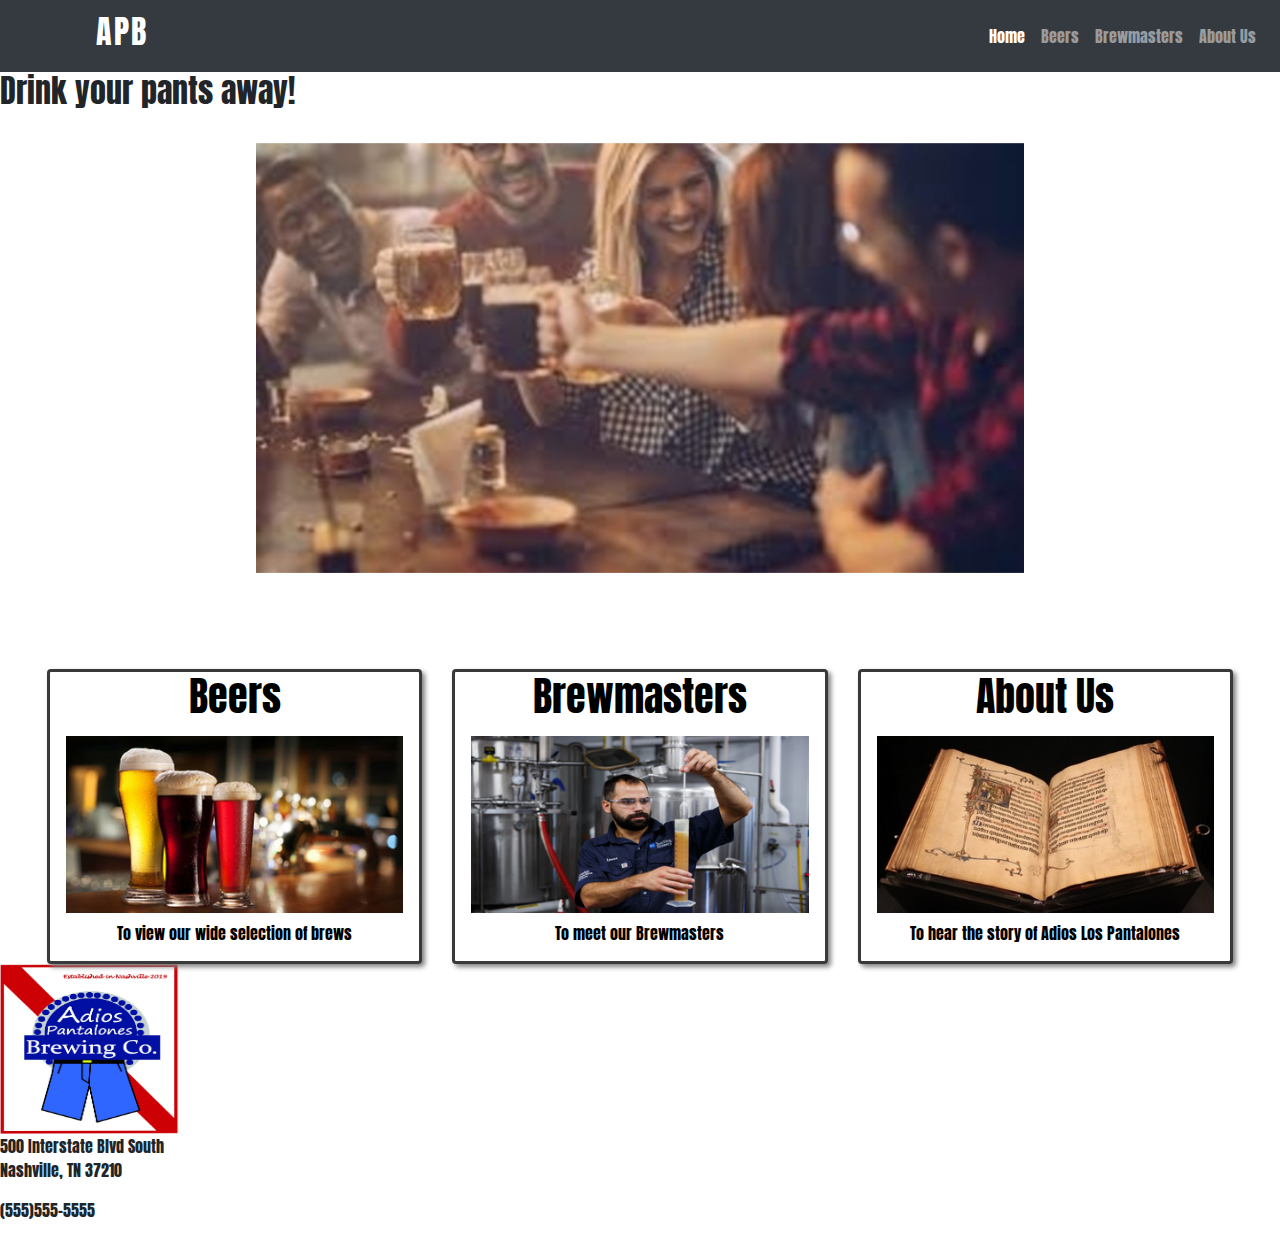
==== commit 5220dabb: "incorporated comments" ====
--- a/index.html
+++ b/index.html
@@ -16,7 +16,7 @@
 
   <nav class="navbar sticky-top navbar-expand-lg navbar-dark bg-dark">
     <a class="navbar-brand" id="largeNavTitle" href="./index.html"><h2>Adios Los Pantalones Brewery</h2></a>
-    <a class="navbar-brand" id="smallNavTitle" href="./index.html"><h1>APB</h1></a>
+    <a class="navbar-brand" id="smallNavTitle" href="./index.html"><h2>APB</h2></a>
     <button class="navbar-toggler" type="button" data-toggle="collapse" data-target="#navbarNav" aria-controls="navbarNav" aria-expanded="false" aria-label="Toggle navigation">
       <span class="navbar-toggler-icon"></span>
     </button>
@@ -72,11 +72,7 @@
       <div class="facebook"><a href="https://www.facebook.com/"><i class="fab fa-2x fa-facebook"></i></a></div>
     </div>  
   </footer>
-  <a href="https://www.nick.com/" id="ageLiar" class="btn btn-danger">I lied about my age</a>
-<div id="modalDiv">
-
-</div>
-  
+    
 
 </container>
 <script src="https://code.jquery.com/jquery-3.3.1.slim.min.js" integrity="sha384-q8i/X+965DzO0rT7abK41JStQIAqVgRVzpbzo5smXKp4YfRvH+8abtTE1Pi6jizo" crossorigin="anonymous"></script>
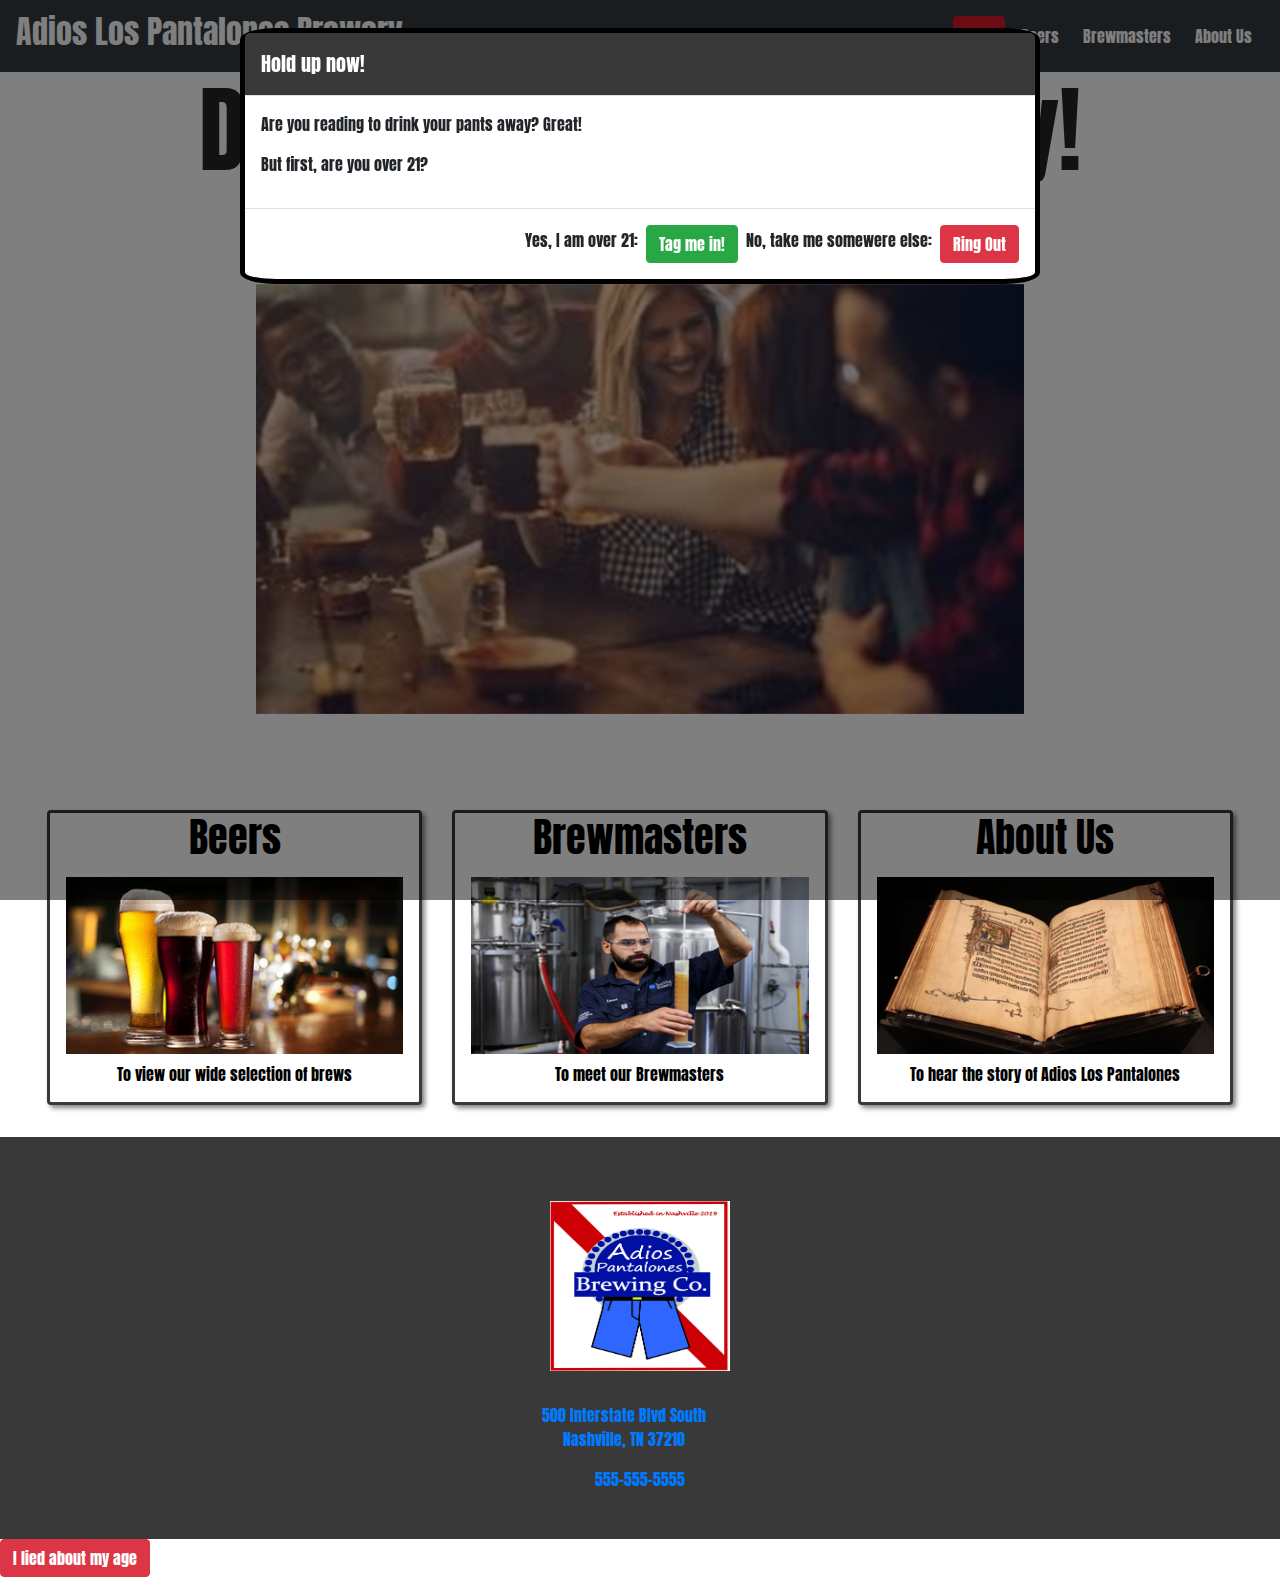
==== commit c0270e84: "merged master into and did minor edits" ====
--- a/index.html
+++ b/index.html
@@ -16,7 +16,7 @@
 
   <nav class="navbar sticky-top navbar-expand-lg navbar-dark bg-dark">
     <a class="navbar-brand" id="largeNavTitle" href="./index.html"><h2>Adios Los Pantalones Brewery</h2></a>
-    <a class="navbar-brand" id="smallNavTitle" href="./index.html"><h2>APB</h2></a>
+    <a class="navbar-brand" id="smallNavTitle" href="./index.html"><h1>APB</h1></a>
     <button class="navbar-toggler" type="button" data-toggle="collapse" data-target="#navbarNav" aria-controls="navbarNav" aria-expanded="false" aria-label="Toggle navigation">
       <span class="navbar-toggler-icon"></span>
     </button>
@@ -37,7 +37,7 @@
       </ul>
     </div>
   </nav>
-  <h2 class="homePageTitle">Drink your pants away!</h2>
+  <h2 id="pageTitle" class="centerText">Drink your pants away!</h2>
   <div id="main">
     
     <div id="appCarousel" class="carousel slide" data-ride="carousel">
@@ -60,11 +60,12 @@
 
     
   <footer class="page-footer">
-  <span><img src="./assets/apb-resize.jpg" alt="" id="brand-image"></span>
-
-      <!-- TODO: Fill in contact info here: Include things like email, LinkedIn, Twitter and GitHub links. -->
-      
-    <div class="contact-info"><p class="address">500 Interstate Blvd South<br>Nashville, TN 37210</p><p class="phone">(555)555-5555</p></div>
+    <span><img src="./assets/apb-resize.jpg" alt="" id="brand-image"></span>
+    <div class="contact-info">
+      <address>
+        <p class="address"><a href="https://goo.gl/maps/tYuFhweiRvN2">500 Interstate Blvd South<br>Nashville, TN 37210</a></p><p class="phone"><a href="tel:555-555-5555">555-555-5555</a></p>
+      </address>
+    </div>
     <div class="social-media"> 
       <div class="email"><a href="mailto:nowhere@mozilla.org"><i class="fas fa-2x fa-envelope"></a></i></div>
       <div class="twitter"><a href="https://www.twitter.com/"><i class="fab fa-2x fa-twitter"></i></a></div>
@@ -72,7 +73,11 @@
       <div class="facebook"><a href="https://www.facebook.com/"><i class="fab fa-2x fa-facebook"></i></a></div>
     </div>  
   </footer>
-    
+  <a href="https://www.nick.com/" id="ageLiar" class="btn btn-danger">I lied about my age</a>
+<div id="modalDiv">
+
+</div>
+  
 
 </container>
 <script src="https://code.jquery.com/jquery-3.3.1.slim.min.js" integrity="sha384-q8i/X+965DzO0rT7abK41JStQIAqVgRVzpbzo5smXKp4YfRvH+8abtTE1Pi6jizo" crossorigin="anonymous"></script>
--- a/main.css
+++ b/main.css
@@ -64,7 +64,7 @@
   text-align: center;
   padding-bottom: 5em;
   background-image: url(https://img.freepik.com/free-photo/white-canvas-texture-background-close-up_64749-1526.jpg?size=626&ext=jpg);
-  margin-top: 2rem;
+margin-top: 2rem;
 }
 
 .carousel {
@@ -84,537 +84,534 @@
   margin-top: 1em;
   color: black;
   box-shadow: 3px 3px 5px grey;
-
-  
-  #pageTitle {
-    margin-bottom: 1em;
-    font-size: 6em;
-  }
-  
-  .centerText {
+}
+
+#pageTitle {
+  margin-bottom: 1em;
+  font-size: 6em;
+}
+
+.centerText {
+  text-align: center;
+}
+
+#brand-image {
+  height: 170px;
+  width: 180px; 
+}
+
+.navbar-nav {
+  justify-content: flex-end;
+}
+
+.navbar-collapse {
+  justify-content: flex-end;
+}
+
+#largeNavTitle {
+  display:none;
+}
+
+#smallNavTitle {
+  display:block;
+}
+
+
+/*////////////////////////////////*/
+/*////////////HOMEPAGE////////////*/
+/*////////////////////////////////*/
+
+.homePageTitle {
+    text-align:center;
+}
+
+#main {
+  display: flex;
+  justify-content: center;
+  text-align: center;
+  padding-bottom: 5em;
+  background-image: url(https://img.freepik.com/free-photo/white-canvas-texture-background-close-up_64749-1526.jpg?size=626&ext=jpg);
+  margin-top: 2rem;
+}
+
+.carousel {
+  width: 60%;
+  height: 15%;
+}
+
+#sitesDiv {
+  width: 95%;
+  margin: auto;
+}
+
+.site {
+  border: 3px solid #393939;
+  background-image: url(http://www.vanboxmeerconstruction.com/wp-content/uploads/2013/06/Seamless-wall-white-paint-plaster-stucco-texture-02-copy.jpg);
+  text-align: center;
+  margin-top: 1em;
+  color: black;
+  box-shadow: 3px 3px 5px grey;
+}
+
+.social-media {
+    /* flex-flow: wrap row; */
+    display: flex;
     text-align: center;
-  }
-  #brand-image {
-    height: 170px;
-    width: 180px; 
-  }
-  
-  .navbar-nav {
-    justify-content: flex-end;
-  }
-  
-  .navbar-collapse {
-    justify-content: flex-end;
-  }
-  
+    justify-content: center;
+}
+
+.row-med {
+    flex-direction: row;
+    display: flex;
+}
+
+#brand-image {
+  margin-top: 2rem;
+}
+
+.contact-info {
+  text-align: center;
+  margin-top: 2rem;
+}
+
+.page-footer {
+    /* justify-content: flex-start; */
+    align-content: center;
+    background-color: #393939;
+    padding-top: 2rem;
+    margin-top: 2rem;
+}
+
+.pageImage {
+  display: block;
+  margin:auto;
+  width:100%; 
+}
+
+#brand-image {
+    display:block;
+    margin: auto;
+    margin-top: 2rem;
+}
+
+.email {
+  padding: 1rem;
+}
+
+.twitter {
+  padding: 1rem;
+}
+
+.instagram {
+  padding: 1rem;
+}
+
+.facebook {
+  padding: 1rem;
+
+} 
+
+.address {
+  align-self: flex-start;
+  padding-right: 2em;
+  color: white;
+}
+
+.phone {
+  align-self: flex-end;
+  color: white!important;
+}
+
+.apb-icon {
+    display: block;
+    margin: auto;
+    padding: 2rem;
+}
+
+html {
+  margin: 0;
+}
+
+/*///////////////////////////////////////////////////////////*/
+/*////////////////////////ABOUT CSS//////////////////////////*/
+/*///////////////////////////////////////////////////////////*/
+
+.mr-3 {
+  width: 64px;
+  height: 64px;
+  margin-left: 1em;
+  border: 1px solid black;
+}
+
+.commentText {
+  padding-left: 2em;
+}
+
+.aboutContent {
+  line-height: 2em;
+}
+
+#aboutPageContent {
+  padding: 1em;
+  text-align: justify;
+}
+
+#nun-img {
+  float:left;
+}
+
+#donkey-img {
+  float:right;
+}
+
+.about-img {
+  width: 100%;
+  margin: auto;
+  margin-bottom: 1em;
+  border: solid black 1px;
+  padding: 2px;
+}
+
+#form1 {
+  padding: 10px;
+  border: 1px solid #000;
+  margin-bottom: 10px;
+  margin-right: 10px;
+  margin-left: 10px;
+  margin-top: 2em;
+  display: flex;
+  flex-direction: column;
+  align-items: center;
+}
+    
+.media {
+  border: 1px solid grey;
+  min-height: 7em;
+  width: 100%;
+  margin: auto;
+  margin-top: 1em;
+  background-image: url(http://www.vanboxmeerconstruction.com/wp-content/uploads/2013/06/Seamless-wall-white-paint-plaster-stucco-texture-02-copy.jpg);
+}
+
+.form input[type="text"],.form textarea {
+  border:1px solid #000;
+  padding:2px;
+  width:300px;
+  background-image: url(http://www.vanboxmeerconstruction.com/wp-content/uploads/2013/06/Seamless-wall-white-paint-plaster-stucco-texture-02-copy.jpg);
+}
+
+
+/*///////////////////////////////////////////////////////////*/
+/*////////////////////////BREWS CSS//////////////////////////*/
+/*///////////////////////////////////////////////////////////*/
+
+#brewPageWrapper {
+  text-align: center;
+}
+
+#brewPageTitle {
+  margin-bottom: 1em;
+  font-size: 6em;
+}
+
+#filterFormRevealBtn {
+  margin: auto;
+  width: 10em;
+}
+
+#filterBtn, #unfilteredBtn {
+  margin-bottom: 1em;
+  margin-top: 1em;
+}
+
+#filterForm {
+  background-image: url("https://img.freepik.com/free-photo/white-canvas-texture-background-close-up_64749-1526.jpg?size=626&ext=jpg");
+  margin-top: 1em;
+  border-top: 3px solid black;
+  border-bottom: 3px solid black;
+  display: none;
+  padding-top: 1em;
+  filter: brightness(106%);
+}
+
+.abvRadioButtons, .typeCheckboxes {
+  text-align: start;
+}
+
+.abvFilterDiv, .typeFilterDiv {
+  margin-top: 1em;
+  margin-bottom: 1em;
+}
+
+#brewDiv {
+  margin-top: 2em;
+}
+
+.beerCard {
+  border: 3px solid #393939;
+  background-image: url(https://cdn2.vectorstock.com/i/1000x1000/03/11/red-background-red-metallic-texture-trendy-vector-19510311.jpg);
+  text-align: center;
+  margin-top: 1em;
+  color: black;
+  box-shadow: 3px 3px 5px grey;
+}
+
+.beerImage {
+  width: 100%;
+}
+
+.beerABV {
+  text-align: justify;
+}
+
+#brewEmptyMessage {
+  text-decoration: underline;
+  color: #D61729;
+  margin-top: 1em;
+  margin-bottom: 3em;
+  width: 80%;
+}
+
+/*////////////////////////////////////////*/
+/*/////////////////BREWMASTERS////////////*/
+/*////////////////////////////////////////*/
+.brewMasterLarge {
+  display: none;
+}
+
+.brewMasterSmall {
+  display: block;
+}
+
+#brewmasterTagline {
+  font-size: 2em;
+}
+.card-img-top {
+  width: 100%;
+  /* height: 35vw; */
+  object-fit: cover;
+}
+
+.card-footer {
+  padding: 0;
+  margin: 0;
+}
+
+.buzzers {
+  margin-bottom: 50px;
+  border: 3px solid #393939;
+  background-image: url(http://www.vanboxmeerconstruction.com/wp-content/uploads/2013/06/Seamless-wall-white-paint-plaster-stucco-texture-02-copy.jpg);
+  color: black;
+  box-shadow: 3px 3px 5px grey;
+}
+
+
+/*///////////////////////////////////////*/
+/*/////////// MEDIA QUERIES /////////////*/
+/*///////////////////////////////////////*/
+
+/* medium break on bootstrap */
+@media (min-width: 576px) {
+  /* GLOBAL */
   #largeNavTitle {
-    display:none;
+    display: block;
   }
   
   #smallNavTitle {
-    display:block;
-  }
-  
-  
-  /*////////////////////////////////*/
-  /*////////////HOMEPAGE////////////*/
-  /*////////////////////////////////*/
-  
-  .homePageTitle {
-      text-align:center;
-  
-  }
-  
-  #main {
-    display: flex;
-    justify-content: center;
-    text-align: center;
-    padding-bottom: 5em;
-    background-image: url(https://img.freepik.com/free-photo/white-canvas-texture-background-close-up_64749-1526.jpg?size=626&ext=jpg);
-    margin-top: 2rem;
-  }
-  
-  .carousel {
-    width: 60%;
-    height: 15%;
-  }
-  
-  #sitesDiv {
-    width: 95%;
+    display: none;
+  }
+  /* Homepage */
+
+  /* Brews */
+  #filterForm {
+    border: 3px solid black;
+    width: 50%;
     margin: auto;
-  }
-  .site {
-    border: 3px solid #393939;
-    background-image: url(http://www.vanboxmeerconstruction.com/wp-content/uploads/2013/06/Seamless-wall-white-paint-plaster-stucco-texture-02-copy.jpg);
-    text-align: center;
-    margin-top: 1em;
-    color: black;
-    box-shadow: 3px 3px 5px grey;
-    
-  }
-  
-  .social-media {
-      /* flex-flow: wrap row; */
-      display: flex;
-      text-align: center;
-      justify-content: center;
-  }
-  
-  .row-med {
-      flex-direction: row;
-      display: flex;
-  }
-  
-#brand-image {
-    margin-top: 2rem;
-}
-
-.contact-info {
-    text-align: center;
-    margin-top: 2rem;
-}
-
-  .page-footer {
-      /* justify-content: flex-start; */
-      align-content: center;
-      background-color: #393939;
-      padding-top: 2rem;
-      margin-top: 2rem;
-  }
-  
-  .pageImage {
+    box-shadow: 6px 6px 10px grey;
+  }
+  #brewPageTitle {
+    margin-bottom: .5em;
+  }
+
+  /* BrewMasters */
+  .brewMasterLarge {
     display: block;
-    margin:auto;
-    width:100%;
-    
-  }
-  
-  #brand-image {
-      display:block;
-      margin: auto;
-      margin-top: 2rem;
-  }
-  
-  .email {
-    padding: 1rem;
-  }
-  
-  .twitter {
-    padding: 1rem;
-  }
-  
-  .instagram {
-    padding: 1rem;
-  }
-  
-  .facebook {
-    padding: 1rem;
-  
-  } 
-  
-  .address {
-    align-self: flex-start;
-    padding-right: 2em;
-    color: white;
-  }
-  
-  .phone {
-    align-self: flex-end;
-    color: white!important;
-  }
-  
-  .apb-icon {
-      display: block;
-      margin: auto;
-      padding: 2rem;
-  }
-  
-  html {
-    margin: 0;
-  }
-  
-  /*///////////////////////////////////////////////////////////*/
-  /*////////////////////////ABOUT CSS//////////////////////////*/
-  /*///////////////////////////////////////////////////////////*/
-  
-  .mr-3 {
-    width: 64px;
-    height: 64px;
-    margin-left: 1em;
-    border: 1px solid black;
-  }
-  
-  .commentText {
-    padding-left: 2em;
-  }
-  
-  .aboutContent {
-    line-height: 2em;
-  }
-  
-  #aboutPageContent {
-    padding: 1em;
-    text-align: justify;
-  }
-  
-  #nun-img {
-    float:left;
-  }
-  
-  #donkey-img {
-    float:right;
-  }
-  
+  }
+  
+  .brewMasterSmall {
+    display: none;
+  }
+  
+  /* About */
+  .media {
+    width: 50%;
+  }
+
   .about-img {
-    width: 100%;
-    margin: auto;
-    margin-bottom: 1em;
+    width: 50%;
+    margin-right: 10px;
+    margin-left: 10px;
+    margin-bottom: 5px;
     border: solid black 1px;
     padding: 2px;
   }
-  
-  #form1 {
-    padding: 10px;
-    border: 1px solid #000;
-    margin-bottom: 10px;
-    margin-right: 10px;
-    margin-left: 10px;
-    margin-top: 2em;
-    display: flex;
-    flex-direction: column;
-    align-items: center;
-  }
-     
-  .media {
-    border: 1px solid grey;
-    min-height: 7em;
-    width: 100%;
-    margin: auto;
-    margin-top: 1em;
-    background-image: url(http://www.vanboxmeerconstruction.com/wp-content/uploads/2013/06/Seamless-wall-white-paint-plaster-stucco-texture-02-copy.jpg);
-  }
-  
-  .form input[type="text"],.form textarea {
-    border:1px solid #000;
-    padding:2px;
-    width:300px;
-    background-image: url(http://www.vanboxmeerconstruction.com/wp-content/uploads/2013/06/Seamless-wall-white-paint-plaster-stucco-texture-02-copy.jpg);
-  }
-  
-  
-  /*///////////////////////////////////////////////////////////*/
-  /*////////////////////////BREWS CSS//////////////////////////*/
-  /*///////////////////////////////////////////////////////////*/
-  
-  #brewPageWrapper {
-    text-align: center;
-  }
-  
-  #brewPageTitle {
-    margin-bottom: 1em;
-    font-size: 6em;
-  }
-  
-  #filterFormRevealBtn {
-    margin: auto;
-    width: 10em;
-  }
-  
-  #filterBtn, #unfilteredBtn {
-    margin-bottom: 1em;
-    margin-top: 1em;
-  }
-  
-  #filterForm {
-    background-image: url("https://img.freepik.com/free-photo/white-canvas-texture-background-close-up_64749-1526.jpg?size=626&ext=jpg");
-    margin-top: 1em;
-    border-top: 3px solid black;
-    border-bottom: 3px solid black;
-    display: none;
-    padding-top: 1em;
-    filter: brightness(106%);
-  }
-  
-  .abvRadioButtons, .typeCheckboxes {
-    text-align: start;
-  }
-  
-  .abvFilterDiv, .typeFilterDiv {
-    margin-top: 1em;
-    margin-bottom: 1em;
-  }
-  
-  #brewDiv {
-    margin-top: 2em;
-  }
-  
-  .beerCard {
-    border: 3px solid #393939;
-    background-image: url(https://cdn2.vectorstock.com/i/1000x1000/03/11/red-background-red-metallic-texture-trendy-vector-19510311.jpg);
-    text-align: center;
-    margin-top: 1em;
-    color: black;
-    box-shadow: 3px 3px 5px grey;
-  }
-  
-  .beerImage {
-    width: 100%;
-  }
-  
-  
-  .beerABV {
-    text-align: justify;
-  }
-  
-  #brewEmptyMessage {
-    text-decoration: underline;
-    color: #D61729;
-    margin-top: 1em;
-    margin-bottom: 3em;
-    width: 80%;
-  }
-  
-  /*////////////////////////////////////////*/
-  /*/////////////////BREWMASTERS////////////*/
-  /*////////////////////////////////////////*/
-  .brewMasterLarge {
-    display: none;
-  }
-  
-  .brewMasterSmall {
-    display: block;
-  }
-  
-  #brewmasterTagline {
-    font-size: 2em;
-  }
-  .card-img-top {
-    width: 100%;
-    /* height: 35vw; */
-    object-fit: cover;
-  }
-  
-  .card-footer {
-    padding: 0;
-    margin: 0;
-  }
-  
-  .buzzers {
-    margin-bottom: 50px;
-    border: 3px solid #393939;
-    background-image: url(http://www.vanboxmeerconstruction.com/wp-content/uploads/2013/06/Seamless-wall-white-paint-plaster-stucco-texture-02-copy.jpg);
-    color: black;
-    box-shadow: 3px 3px 5px grey;
-  }
-  
-  
-  /*///////////////////////////////////////*/
-  /*/////////// MEDIA QUERIES /////////////*/
-  /*///////////////////////////////////////*/
-  
-  /* medium break on bootstrap */
-  @media (min-width: 576px) {
-    /* GLOBAL */
-    #largeNavTitle {
-      display: block;
-    }
-    
-    #smallNavTitle {
-      display: none;
-    }
-    /* Homepage */
-  
-    /* Brews */
-    #filterForm {
-      border: 3px solid black;
-      width: 50%;
-      margin: auto;
-      box-shadow: 6px 6px 10px grey;
-    }
-    #brewPageTitle {
-      margin-bottom: .5em;
-    }
-  
-    /* BrewMasters */
-    .brewMasterLarge {
-      display: block;
-    }
-    
-    .brewMasterSmall {
-      display: none;
-    }
-    
-    /* About */
-    .media {
-      width: 50%;
-    }
-  
-    .about-img {
-      width: 50%;
-      margin-right: 10px;
-      margin-left: 10px;
-      margin-bottom: 5px;
-      border: solid black 1px;
-      padding: 2px;
-    }
-  }
-  /* large break on bootstrap */
-  @media (min-width: 768px){
-    /* Homepage */
-  
-    /* Brews */
-  
-    /* BrewMasters */
-  
-    /* About */
-    .about-img {
-      width: 30%;
-    }
-  }
-  
-  
-  /* NAVBAR CUSTOM COLOR */
-  .navbar {
-      background-color: #646464;
-    }
-    .navbar .navbar-brand {
-      color: #ffffff;
-    }
-    .navbar .navbar-brand:hover,
-    .navbar .navbar-brand:focus {
-      color: #ffffff;
-    }
-    .navbar .navbar-text {
-      color: #ffffff;
-    }
-    .navbar .navbar-text a {
-      color: #ffffff;
-    }
-    .navbar .navbar-text a:hover,
-    .navbar .navbar-text a:focus {
-      color: #ffffff; 
-    }
-    .navbar .navbar-nav .nav-link {
-      color: #ffffff;
-      border-radius: .25rem;
-      margin: 0 0.25em;
-    }
-    .navbar .navbar-nav .nav-link:not(.disabled):hover,
-    .navbar .navbar-nav .nav-link:not(.disabled):focus {
-      color: #ffffff;
-    }
-    .navbar .navbar-nav .dropdown-menu {
-      background-color: #646464;
-      border-color: #d61729;
-    }
-    .navbar .navbar-nav .dropdown-menu .dropdown-item {
-      color: #ffffff;
-    }
-    .navbar .navbar-nav .dropdown-menu .dropdown-item:hover,
-    .navbar .navbar-nav .dropdown-menu .dropdown-item:focus,
-    .navbar .navbar-nav .dropdown-menu .dropdown-item.active {
+}
+/* large break on bootstrap */
+@media (min-width: 768px){
+  /* Homepage */
+
+  /* Brews */
+
+  /* BrewMasters */
+
+  /* About */
+  .about-img {
+    width: 30%;
+  }
+}
+
+
+/* NAVBAR CUSTOM COLOR */
+.navbar {
+    background-color: #646464;
+  }
+  .navbar .navbar-brand {
+    color: #ffffff;
+  }
+  .navbar .navbar-brand:hover,
+  .navbar .navbar-brand:focus {
+    color: #ffffff;
+  }
+  .navbar .navbar-text {
+    color: #ffffff;
+  }
+  .navbar .navbar-text a {
+    color: #ffffff;
+  }
+  .navbar .navbar-text a:hover,
+  .navbar .navbar-text a:focus {
+    color: #ffffff; 
+  }
+  .navbar .navbar-nav .nav-link {
+    color: #ffffff;
+    border-radius: .25rem;
+    margin: 0 0.25em;
+  }
+  .navbar .navbar-nav .nav-link:not(.disabled):hover,
+  .navbar .navbar-nav .nav-link:not(.disabled):focus {
+    color: #ffffff;
+  }
+  .navbar .navbar-nav .dropdown-menu {
+    background-color: #646464;
+    border-color: #d61729;
+  }
+  .navbar .navbar-nav .dropdown-menu .dropdown-item {
+    color: #ffffff;
+  }
+  .navbar .navbar-nav .dropdown-menu .dropdown-item:hover,
+  .navbar .navbar-nav .dropdown-menu .dropdown-item:focus,
+  .navbar .navbar-nav .dropdown-menu .dropdown-item.active {
+    color: #ffffff;
+    background-color: #d61729;
+  }
+  .navbar .navbar-nav .dropdown-menu .dropdown-divider {
+    border-top-color: #d61729;
+  }
+  .navbar .navbar-nav .nav-item.active .nav-link,
+  .navbar .navbar-nav .nav-item.active .nav-link:hover,
+  .navbar .navbar-nav .nav-item.active .nav-link:focus,
+  .navbar .navbar-nav .nav-item.show .nav-link,
+  .navbar .navbar-nav .nav-item.show .nav-link:hover,
+  .navbar .navbar-nav .nav-item.show .nav-link:focus {
+    color: #ffffff;
+    background-color: #d61729;
+  }
+  .navbar .navbar-toggle {
+    border-color: #d61729;
+  }
+  .navbar .navbar-toggle:hover,
+  .navbar .navbar-toggle:focus {
+    background-color: #d61729;
+  }
+  .navbar .navbar-toggle .navbar-toggler-icon {
+    color: #ffffff;
+  }
+  .navbar .navbar-collapse,
+  .navbar .navbar-form {
+    border-color: #ffffff;
+  }
+  .navbar .navbar-link {
+    color: #ffffff;
+  }
+  .navbar .navbar-link:hover {
+    color: #ffffff;
+  }
+  
+  @media (max-width: 575px) {
+    .navbar-expand-sm .navbar-nav .show .dropdown-menu .dropdown-item {
+      color: #ffffff;
+    }
+    .navbar-expand-sm .navbar-nav .show .dropdown-menu .dropdown-item:hover,
+    .navbar-expand-sm .navbar-nav .show .dropdown-menu .dropdown-item:focus {
+      color: #ffffff;
+    }
+    .navbar-expand-sm .navbar-nav .show .dropdown-menu .dropdown-item.active {
       color: #ffffff;
       background-color: #d61729;
     }
-    .navbar .navbar-nav .dropdown-menu .dropdown-divider {
-      border-top-color: #d61729;
-    }
-    .navbar .navbar-nav .nav-item.active .nav-link,
-    .navbar .navbar-nav .nav-item.active .nav-link:hover,
-    .navbar .navbar-nav .nav-item.active .nav-link:focus,
-    .navbar .navbar-nav .nav-item.show .nav-link,
-    .navbar .navbar-nav .nav-item.show .nav-link:hover,
-    .navbar .navbar-nav .nav-item.show .nav-link:focus {
+  }
+  
+  @media (max-width: 767px) {
+    .navbar-expand-md .navbar-nav .show .dropdown-menu .dropdown-item {
+      color: #ffffff;
+    }
+    .navbar-expand-md .navbar-nav .show .dropdown-menu .dropdown-item:hover,
+    .navbar-expand-md .navbar-nav .show .dropdown-menu .dropdown-item:focus {
+      color: #ffffff;
+    }
+    .navbar-expand-md .navbar-nav .show .dropdown-menu .dropdown-item.active {
       color: #ffffff;
       background-color: #d61729;
     }
-    .navbar .navbar-toggle {
-      border-color: #d61729;
-    }
-    .navbar .navbar-toggle:hover,
-    .navbar .navbar-toggle:focus {
+  }
+  
+  @media (max-width: 991px) {
+    .navbar-expand-lg .navbar-nav .show .dropdown-menu .dropdown-item {
+      color: #ffffff;
+    }
+    .navbar-expand-lg .navbar-nav .show .dropdown-menu .dropdown-item:hover,
+    .navbar-expand-lg .navbar-nav .show .dropdown-menu .dropdown-item:focus {
+      color: #ffffff;
+    }
+    .navbar-expand-lg .navbar-nav .show .dropdown-menu .dropdown-item.active {
+      color: #ffffff;
       background-color: #d61729;
     }
-    .navbar .navbar-toggle .navbar-toggler-icon {
-      color: #ffffff;
-    }
-    .navbar .navbar-collapse,
-    .navbar .navbar-form {
-      border-color: #ffffff;
-    }
-    .navbar .navbar-link {
-      color: #ffffff;
-    }
-    .navbar .navbar-link:hover {
-      color: #ffffff;
-    }
-    
-    @media (max-width: 575px) {
-      .navbar-expand-sm .navbar-nav .show .dropdown-menu .dropdown-item {
-        color: #ffffff;
-      }
-      .navbar-expand-sm .navbar-nav .show .dropdown-menu .dropdown-item:hover,
-      .navbar-expand-sm .navbar-nav .show .dropdown-menu .dropdown-item:focus {
-        color: #ffffff;
-      }
-      .navbar-expand-sm .navbar-nav .show .dropdown-menu .dropdown-item.active {
-        color: #ffffff;
-        background-color: #d61729;
-      }
-    }
-    
-    @media (max-width: 767px) {
-      .navbar-expand-md .navbar-nav .show .dropdown-menu .dropdown-item {
-        color: #ffffff;
-      }
-      .navbar-expand-md .navbar-nav .show .dropdown-menu .dropdown-item:hover,
-      .navbar-expand-md .navbar-nav .show .dropdown-menu .dropdown-item:focus {
-        color: #ffffff;
-      }
-      .navbar-expand-md .navbar-nav .show .dropdown-menu .dropdown-item.active {
-        color: #ffffff;
-        background-color: #d61729;
-      }
-    }
-    
-    @media (max-width: 991px) {
-      .navbar-expand-lg .navbar-nav .show .dropdown-menu .dropdown-item {
-        color: #ffffff;
-      }
-      .navbar-expand-lg .navbar-nav .show .dropdown-menu .dropdown-item:hover,
-      .navbar-expand-lg .navbar-nav .show .dropdown-menu .dropdown-item:focus {
-        color: #ffffff;
-      }
-      .navbar-expand-lg .navbar-nav .show .dropdown-menu .dropdown-item.active {
-        color: #ffffff;
-        background-color: #d61729;
-      }
-    }
-    
-    @media (max-width: 1199px) {
-      .navbar-expand-xl .navbar-nav .show .dropdown-menu .dropdown-item {
-        color: #ffffff;
-      }
-      .navbar-expand-xl .navbar-nav .show .dropdown-menu .dropdown-item:hover,
-      .navbar-expand-xl .navbar-nav .show .dropdown-menu .dropdown-item:focus {
-        color: #ffffff;
-      }
-      .navbar-expand-xl .navbar-nav .show .dropdown-menu .dropdown-item.active {
-        color: #ffffff;
-        background-color: #d61729;
-      }
-    }
-    
-    .navbar-expand .navbar-nav .show .dropdown-menu .dropdown-item {
-      color: #ffffff;
-    }
-    .navbar-expand .navbar-nav .show .dropdown-menu .dropdown-item:hover,
-    .navbar-expand .navbar-nav .show .dropdown-menu .dropdown-item:focus {
-      color: #ffffff;
-    }
-    .navbar-expand .navbar-nav .show .dropdown-menu .dropdown-item.active {
+  }
+  
+  @media (max-width: 1199px) {
+    .navbar-expand-xl .navbar-nav .show .dropdown-menu .dropdown-item {
+      color: #ffffff;
+    }
+    .navbar-expand-xl .navbar-nav .show .dropdown-menu .dropdown-item:hover,
+    .navbar-expand-xl .navbar-nav .show .dropdown-menu .dropdown-item:focus {
+      color: #ffffff;
+    }
+    .navbar-expand-xl .navbar-nav .show .dropdown-menu .dropdown-item.active {
       color: #ffffff;
       background-color: #d61729;
     }
-    
-  +  }
+  
+  .navbar-expand .navbar-nav .show .dropdown-menu .dropdown-item {
+    color: #ffffff;
+  }
+  .navbar-expand .navbar-nav .show .dropdown-menu .dropdown-item:hover,
+  .navbar-expand .navbar-nav .show .dropdown-menu .dropdown-item:focus {
+    color: #ffffff;
+  }
+  .navbar-expand .navbar-nav .show .dropdown-menu .dropdown-item.active {
+    color: #ffffff;
+    background-color: #d61729;
+  }
+  
